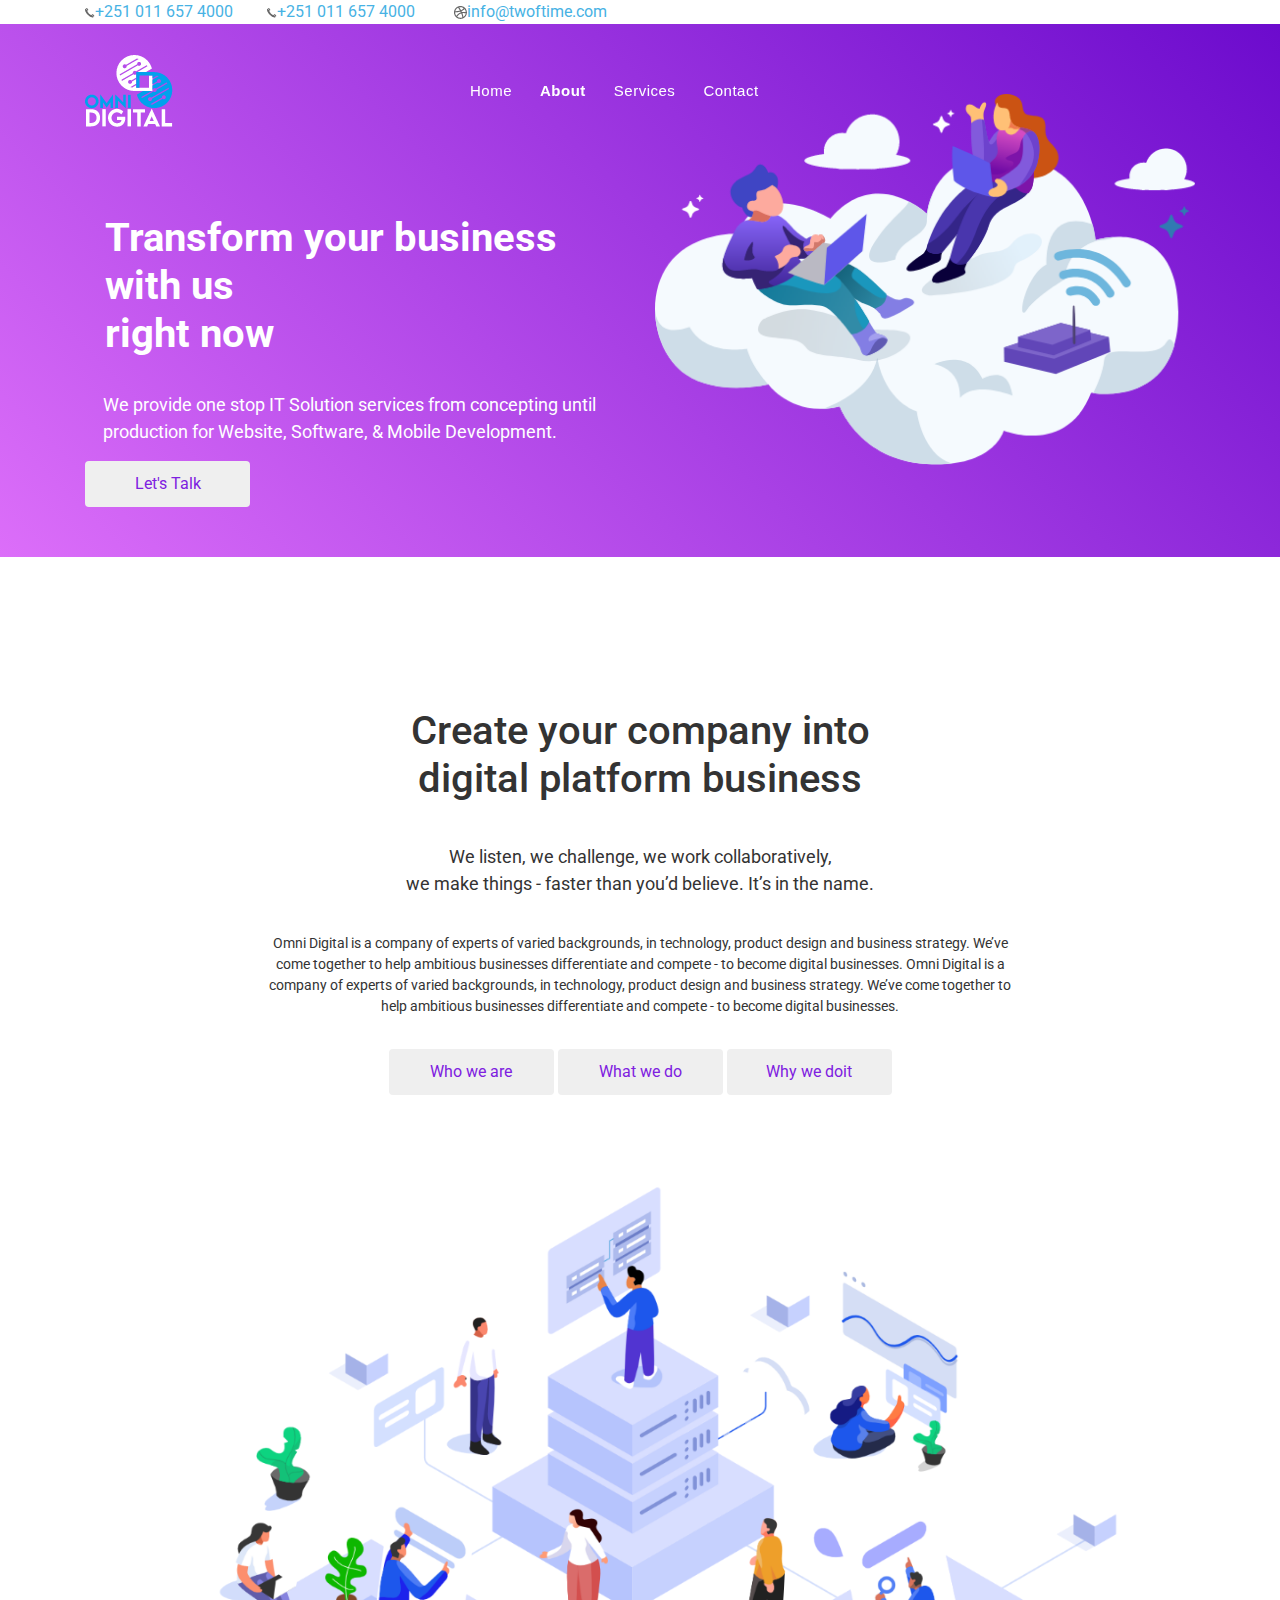
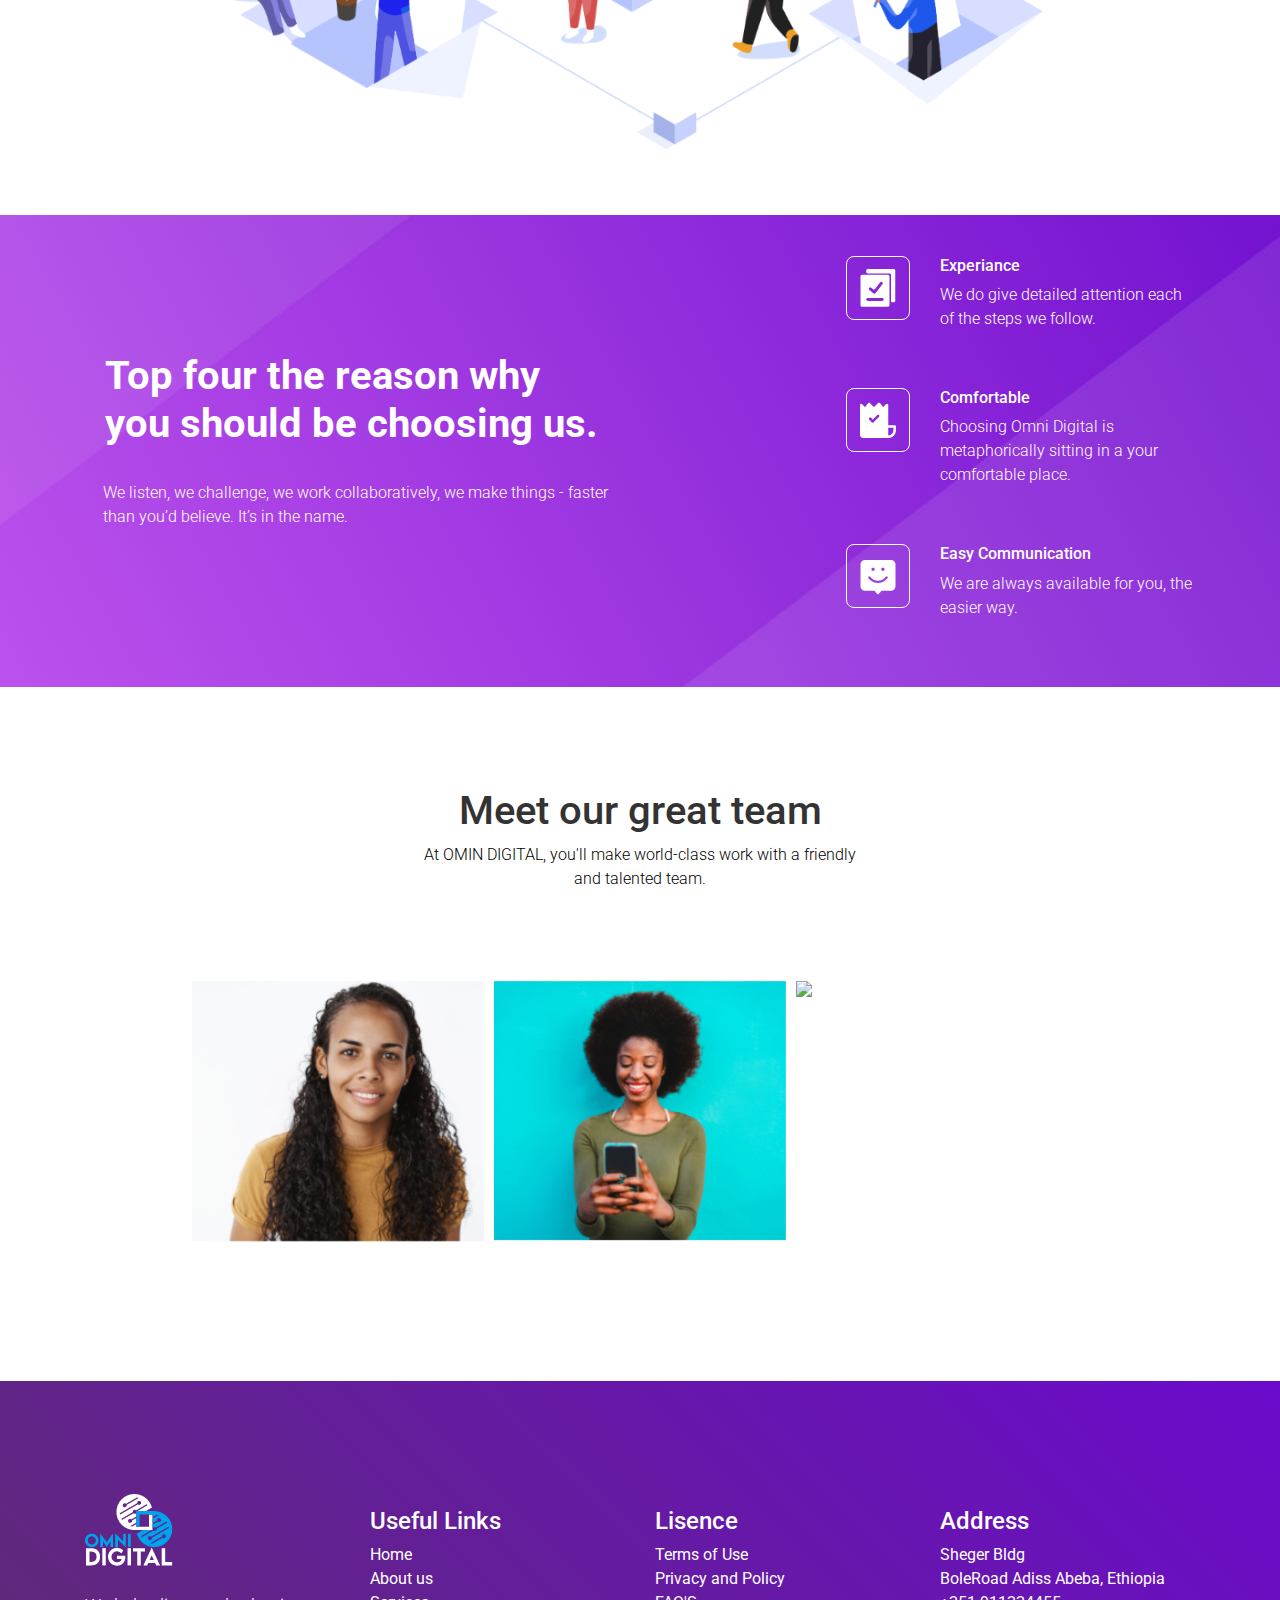
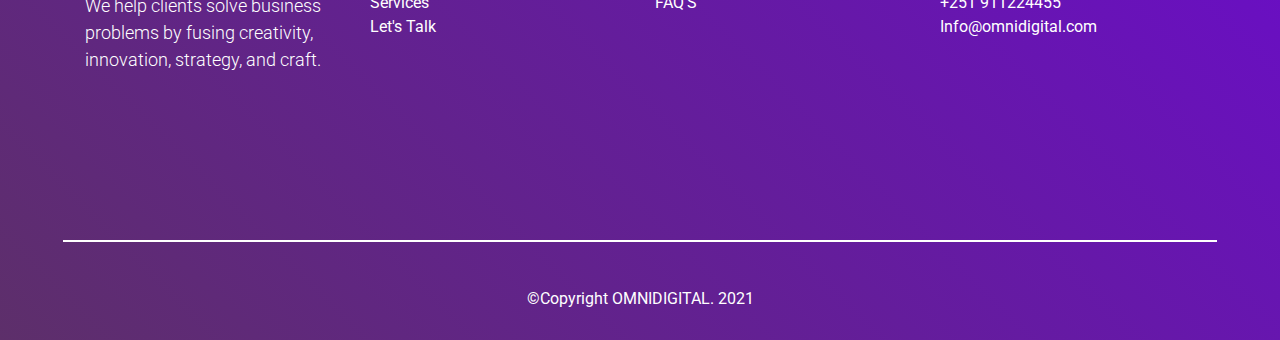
==== pages/about.html @ 0014cff8 "copyright year changed" ====
<!DOCTYPE html>
<html lang="en">

<head>
    <meta charset="UTF-8">
    <meta name="viewport" content="width=device-width, initial-scale=1.0">
    <title>Omni Digital</title>
    <link rel="stylesheet" href="https://maxcdn.bootstrapcdn.com/bootstrap/4.0.0/css/bootstrap.min.css"
        integrity="sha384-Gn5384xqQ1aoWXA+058RXPxPg6fy4IWvTNh0E263XmFcJlSAwiGgFAW/dAiS6JXm" crossorigin="anonymous">
    <link rel="preconnect" href="https://fonts.gstatic.com">
    <link
        href="https://fonts.googleapis.com/css2?family=Roboto:ital,wght@0,100;0,300;0,400;0,500;0,700;0,900;1,100;1,300;1,400;1,500;1,900&display=swap"
        rel="stylesheet">
    <link href="../Assets/vendor/icofont/icofont.min.css" rel="stylesheet">
    <link href="../Assets/vendor/boxicons/css/boxicons.min.css" rel="stylesheet">
    <link href="../Assets/vendor/remixicon/remixicon.css" rel="stylesheet">
    <link href="../Assets/vendor/venobox/venobox.css" rel="stylesheet">
    <link href="../Assets/vendor/owl.carousel/assets/owl.carousel.min.css" rel="stylesheet">
    <link href="../Assets/vendor/aos/aos.css" rel="stylesheet">
    <link rel="stylesheet" href="../Assets/css/style.css">

</head>

<body>
    <div class="container visible-xs d-xs-none d-xs-none">
        <div class="row">
            <div class="col-lg-6">
                <a href="#"> <img src="../Images/Home/Header/Icon Phone.png" alt="">+251 011 657 4000</a>
                <a href="#" class="middle"> <img src="../Images/Home/Header/Icon Phone.png" alt="">+251 011 657 4000</a>
                <a href="#" class="middle"> <img src="../Images/Home/Header/Icon Web.png" alt="">info@twoftime.com</a>
            </div>
            <!-- <div class="col-lg-6 text-right social">
                <img src="Images/Home/twitter.png" alt="">
                <img src="Images/Home/Header/facebook-app-symbol.png" alt="" width="30px">
                <img src="Images/Home/Header/facebook-app-symbol.png" alt="" width="30px">
                <img src="Images/Home/Header/facebook-app-symbol.png" alt="" width="30px">
            </div> -->
        </div>
    </div>

    <header id="header" class="fixed-top ">

        <div class="container d-flex align-items-center">
            <a href="../index.html">
                <img class="logo" src="../Images/Home/Header/Logo.png" alt="logo">
            </a>
            <nav class="nav-menu d-none d-lg-block">
                <ul>
                    <li><a href="../index.html">Home</a></li>
                    <li class="active"><a href="about.html">About</a></li>
                    <li><a href="service.html">Services</a></li>
                    <li><a href="contact.html">Contact</a></li>

                </ul>
            </nav><!-- .nav-menu -->
        </div>
    </header>
    <!--###### End Header #########-->

    <section id="about1">
        <div class="container">
            <div class="row">
                <div class="col-lg-6">
                    <h1 class="tittle">Transform your business with us
                        <br>right now
                    </h1>
                    <p class="paragraph">We provide one stop IT Solution services from concepting until production for
                        Website, Software, & Mobile Development.</p>
            <a href="../pages/contact.html"> <button class="btn">Let's Talk</button></a>
                </div>
                <div class="col-lg-6">
                    <img src="../Images/About/hero_image.png" alt="" class="mainpic" width="100%">
                </div>
            </div>
        </div>
    </section>
    <section id="about2">
        <div class="container text-center ">
            <h1 class="black">Create your company into
                <br>digital platform
                business
            </h1>
            <p>We listen, we challenge, we work collaboratively,<br> we make things - faster than you’d believe. It’s in
                the name.
            </p>
            <p class="secpara">
                Omni Digital is a company of experts of varied backgrounds, in technology, product design and business
                strategy. We’ve
                come together to help ambitious businesses differentiate and compete - to become digital businesses.
                Omni
                Digital is a
                company of experts of varied backgrounds, in technology, product design and business strategy. We’ve
                come
                together to
                help ambitious businesses differentiate and compete - to become digital businesses.
            </p>
        </div>
        <div class="container text-center pt-3">
            <div class="row">
                <div class="col">
                    <button class="btn btnA">Who we are</button>
                    <button class="btn btnA">What we do</button>
                    <button class="btn btnA">Why we doit</button>
                </div>
            </div>

        </div>
        <div>
            <img src="../Images/About/illustrasi.png" alt="" width="100%">
        </div>
    </section>

    <section id="about3">
        <div class="container">
            <div class="row">
                <div class="col-lg-6">
                    <h1 class="tittle">Top four the reason why<br> you should be choosing us.</h1>
                    <p class="paragraph">We listen, we challenge, we work collaboratively, we make things - faster
                        than you’d believe. It’s in the name.</p>
                </div>
                <div class="col-lg-6">
                    <div class="row blog">
                        <div class="col-lg-6 text-right">
                            <img src="../Images/About/Group 3.png" alt="">
                        </div>
                        <div class="col-lg-6 text-left">
                            <h6>Experiance</h6>
                            <p>We do give detailed attention each of the steps we follow.</p>
                        </div>
                    </div>
                    <div class="row blog">
                        <div class="col-lg-6 text-right">
                            <img src="../Images/About/Group 2.png" alt="">
                        </div>
                        <div class="col-lg-6 text-left">
                            <h6>Comfortable</h6>
                            <p>Choosing Omni Digital is metaphorically sitting in a your comfortable place.</p>
                        </div>
                    </div>
                    <div class="row blog">
                        <div class="col-lg-6 text-right">
                            <img src="../Images/About/Group 1.png" alt="">
                        </div>
                        <div class="col-lg-6 text-left">
                            <h6>Easy Communication</h6>
                            <p>We are always available for you, the easier way.</p>
                        </div>
                    </div>
                </div>
            </div>
        </div>
    </section>
     <section id="about4">
         <div class="container text-center">
             <h1>Meet our great team</h1>
             <p class="black">At OMIN DIGITAL, you'll make world-class work with a friendly<br> and talented team.</p>
         </div>
        <div class="carousel-wrap">
            <div class="owl-carousel">
        
                <div class="item"><img src="../Images/About/11.png"></div>
                <div class="item"><img src="../Images/About/12.png"></div>
                <div class="item"><img src="http://placehold.it/150x150"></div>
                <div class="item"><img src="http://placehold.it/150x150"></div>
                <div class="item"><img src="http://placehold.it/150x150"></div>
            </div>
        </div>

     </section>

    <!-- ######Fotter starting Line -->

    <footer id="footer">
        <div class="footer-top">
            <div class="container">
                <div class="row footer-space">
                    <div class="col-lg-3 col-md-6">

                        <img class="fotter-logo" src="../Images/Home/Header/Logo.png" alt="">
                        <p class="fotter-para">We help clients solve business
                            problems by fusing creativity,
                            innovation, strategy, and craft.</p>
                    </div>

                    <div class="col-lg-3 col-md-6 ">
                        <h4>Useful Links</h4>
                        <ul class="list-unstyled links">
                            <li><a href="../index.html">Home</a></li>
                            <li> <a href="about.html">About us</a></li>
                            <li><a href="service.html">Services</a></li>

                            <li><a href="contact.html">Let's Talk </a></li>
                        </ul>
                    </div>

                    <div class="col-lg-3 col-md-6 links">
                        <h4>Lisence</h4>
                        <ul class="list-unstyled">
                            <li> <a href="#">Terms of Use</a></li>
                            <li></i> <a href="#">Privacy and Policy</a></li>
                            <li></i> <a href="#">FAQ'S</a></li>
                        </ul>
                    </div>

                    <div class="col-lg-3 col-md-6 ">
                        <h4>Address</h4>
                        <span>Sheger Bldg<br>
                            BoleRoad</span>
                        <span>Adiss Abeba, Ethiopia</span>
                        <span>+251 911224455</span>
                        <span>Info@omnidigital.com</span>
                    </div>

                </div>
            </div>
        </div>
        <hr class="hr">
        <div class="container footer-bottom clearfix">
            <div class="copyright text-center copy">
                &copy;Copyright OMNIDIGITAL. 2021
            </div>
        </div>
    </footer><!-- End Footer -->



    <script src="../Assets/vendor/jquery/jquery.min.js"></script>
    <script src="../Assets/vendor/bootstrap/js/bootstrap.bundle.min.js"></script>
    <script src="../Assets/vendor/jquery.easing/jquery.easing.min.js"></script>
    <script src="../Assets/vendor/waypoints/jquery.waypoints.min.js"></script>
    <script src="../Assets/vendor/isotope-layout/isotope.pkgd.min.js"></script>
    <script src="../Assets/vendor/venobox/venobox.min.js"></script>
    <script src="../Assets/vendor/owl.carousel/owl.carousel.min.js"></script>
    <script src="../Assets/vendor/aos/aos.js"></script>
    <script src="../Assets/js/main.js"></script>

</body>

</html>
---- Assets/vendor/venobox/venobox.css ----
/* ------ venobox.css --------*/
.vbox-overlay *, .vbox-overlay *:before, .vbox-overlay *:after{
    -webkit-backface-visibility: hidden;
    -webkit-box-sizing:border-box;
    -moz-box-sizing:border-box;
    box-sizing:border-box;
}
.vbox-overlay * { 
    -webkit-backface-visibility: visible;
    backface-visibility: visible;
}
.vbox-overlay{
    display: -webkit-flex;
    display: flex;
    -webkit-flex-direction: column;
    flex-direction: column;
    -webkit-justify-content: center;
    justify-content: center;
    -webkit-align-items: center;
    align-items: center;
    position: fixed;
    left: 0;
    top: 0;
    bottom: 0;
    right: 0;
    z-index: 999999;
}

/* ----- navigation ----- */
.vbox-title{
    width: 100%;
    height: 40px;
    float: left;
    text-align: center;
    line-height: 28px;
    font-size: 12px;
    padding: 6px 50px;
    overflow: hidden;
    position: fixed;
    display: none;
    left: 0;
    z-index: 89;
}
.vbox-close{
    cursor: pointer;
    position: fixed;
    top: -1px;
    right: 0;
    width: 50px;
    height: 40px;
    padding: 6px;
    display: block;
    background-position:10px center;
    overflow: hidden;
    font-size: 24px;
    line-height: 1;
    text-align: center;
    z-index: 99;
}
.vbox-left{
    cursor: pointer;
    position: fixed;
    left: 0;
    height: 40px;
    overflow: hidden;
    line-height: 28px;
    font-size: 12px;
    z-index: 99;
    display: flex;
    align-items:center;
}
.vbox-num{
    display: inline-block;
    margin: 6px 0 6px 15px;
}
/* ----- Social share ----- */
.vbox-share{
    line-height: 28px;
    font-size: 12px;
    overflow: hidden;
    position: fixed;
    left: 0;
    z-index: 98;
    display: flex;
    align-items:center;
    justify-content: center;
    width: 100%;
    text-align: center;
}
.vbox-share svg{
    max-height: 28px;
    width: 28px;
    z-index: 10;
    margin-left: 12px;
    margin-top: 6px;
    margin-bottom: 6px;
    vertical-align: middle;
}


/* ----- navigation ARROWS ----- */
.vbox-next, .vbox-prev{
    position: fixed;
    top: 50%;
    margin-top: -15px;
    overflow: hidden;
    cursor: pointer;
    display: block;
    width: 45px;
    height: 45px;
    z-index: 99;
}
.vbox-next span, .vbox-prev span{
    position: relative;
    width: 20px;
    height: 20px;
    border: 2px solid transparent;
    border-top-color: #B6B6B6;
    border-right-color: #B6B6B6;
    text-indent: -100px;
    position: absolute;
    top: 8px;
    display: block;
}
.vbox-prev{
    left: 15px;
}
.vbox-next{
    right: 15px;
}
.vbox-prev span{
    left: 10px;
    -ms-transform: rotate(-135deg);
    -webkit-transform: rotate(-135deg);
    transform: rotate(-135deg);
}
.vbox-next span{
    -ms-transform: rotate(45deg);
    -webkit-transform: rotate(45deg);
    transform: rotate(45deg);
    right: 10px;
}
/* ------- inline window ------ */
.vbox-inline{
    width: 420px;
    height: 315px;
    height: 70vh;
    padding: 10px;
    background: #fff;
    margin: 0 auto;
    overflow: auto;
    text-align: left;
}
/* ------- Video & iFrames window ------ */
.venoframe{
    max-width: 100%;
    width: 100%;
    border: none;
    width: 100%;
    height: 260px;
    height: 70vh;
}
.venoframe.vbvid{
    height: 260px;
}
@media (min-width: 768px) {
    .venoframe, .vbox-inline{
        width: 90%;
        height: 360px;
        height: 70vh;
    }
    .venoframe.vbvid{
        width: 640px;
        height: 360px;
    }
}
@media (min-width: 992px) {
    .venoframe, .vbox-inline{
        max-width: 1200px;
        width: 80%;
        height: 540px;
        height: 70vh;
    }
    .venoframe.vbvid{
        width: 960px;
        height: 540px;
    }
}
/* 
Please do NOT edit this part! 
or at least read this note: http://i.imgur.com/7C0ws9e.gif
*/
.vbox-open{
    overflow: hidden;
}
.vbox-container{
    position: absolute;
    left: 0;
    right: 0;
    top: 0;
    bottom: 0;
    overflow-x: hidden;
    overflow-y: scroll;
    overflow-scrolling: touch;
    -webkit-overflow-scrolling: touch;
    z-index: 20;
    max-height: 100%;

}

.vbox-content{
    text-align: center;
    float: left;
    width: 100%;
    position: relative;
    overflow: hidden;
    padding: 20px 4%;
}
.vbox-container img{
    max-width: 100%;
    height: auto;
}
.vbox-figlio{
    box-shadow: 0 0 12px rgba(0,0,0,0.19), 0 6px 6px rgba(0,0,0,0.23);
    max-width: 100%;
    text-align: initial;
}
img.vbox-figlio{
    -webkit-user-select: none;
-khtml-user-select: none;
-moz-user-select: none;
-o-user-select: none;
user-select: none;
}
.vbox-content.swipe-left{
    margin-left: -200px !important;
}
.vbox-content.swipe-right{
    margin-left: 200px !important;
}
.vbox-animated{
    webkit-transition: margin 300ms ease-out;
    transition: margin 300ms ease-out;
}

/* ---------- preloader ----------
 * SPINKIT 
 * http://tobiasahlin.com/spinkit/
-------------------------------- */
.sk-double-bounce,.sk-rotating-plane{width:40px;height:40px;margin:40px auto}.sk-rotating-plane{background-color:#333;-webkit-animation:sk-rotatePlane 1.2s infinite ease-in-out;animation:sk-rotatePlane 1.2s infinite ease-in-out}@-webkit-keyframes sk-rotatePlane{0%{-webkit-transform:perspective(120px) rotateX(0) rotateY(0);transform:perspective(120px) rotateX(0) rotateY(0)}50%{-webkit-transform:perspective(120px) rotateX(-180.1deg) rotateY(0);transform:perspective(120px) rotateX(-180.1deg) rotateY(0)}100%{-webkit-transform:perspective(120px) rotateX(-180deg) rotateY(-179.9deg);transform:perspective(120px) rotateX(-180deg) rotateY(-179.9deg)}}@keyframes sk-rotatePlane{0%{-webkit-transform:perspective(120px) rotateX(0) rotateY(0);transform:perspective(120px) rotateX(0) rotateY(0)}50%{-webkit-transform:perspective(120px) rotateX(-180.1deg) rotateY(0);transform:perspective(120px) rotateX(-180.1deg) rotateY(0)}100%{-webkit-transform:perspective(120px) rotateX(-180deg) rotateY(-179.9deg);transform:perspective(120px) rotateX(-180deg) rotateY(-179.9deg)}}.sk-double-bounce{position:relative}.sk-double-bounce .sk-child{width:100%;height:100%;border-radius:50%;background-color:#333;opacity:.6;position:absolute;top:0;left:0;-webkit-animation:sk-doubleBounce 2s infinite ease-in-out;animation:sk-doubleBounce 2s infinite ease-in-out}.sk-chasing-dots .sk-child,.sk-spinner-pulse,.sk-three-bounce .sk-child{background-color:#333;border-radius:100%}.sk-double-bounce .sk-double-bounce2{-webkit-animation-delay:-1s;animation-delay:-1s}@-webkit-keyframes sk-doubleBounce{0%,100%{-webkit-transform:scale(0);transform:scale(0)}50%{-webkit-transform:scale(1);transform:scale(1)}}@keyframes sk-doubleBounce{0%,100%{-webkit-transform:scale(0);transform:scale(0)}50%{-webkit-transform:scale(1);transform:scale(1)}}.sk-wave{margin:40px auto;width:50px;height:40px;text-align:center;font-size:10px}.sk-wave .sk-rect{background-color:#333;height:100%;width:6px;display:inline-block;-webkit-animation:sk-waveStretchDelay 1.2s infinite ease-in-out;animation:sk-waveStretchDelay 1.2s infinite ease-in-out}.sk-wave .sk-rect1{-webkit-animation-delay:-1.2s;animation-delay:-1.2s}.sk-wave .sk-rect2{-webkit-animation-delay:-1.1s;animation-delay:-1.1s}.sk-wave .sk-rect3{-webkit-animation-delay:-1s;animation-delay:-1s}.sk-wave .sk-rect4{-webkit-animation-delay:-.9s;animation-delay:-.9s}.sk-wave .sk-rect5{-webkit-animation-delay:-.8s;animation-delay:-.8s}@-webkit-keyframes sk-waveStretchDelay{0%,100%,40%{-webkit-transform:scaleY(.4);transform:scaleY(.4)}20%{-webkit-transform:scaleY(1);transform:scaleY(1)}}@keyframes sk-waveStretchDelay{0%,100%,40%{-webkit-transform:scaleY(.4);transform:scaleY(.4)}20%{-webkit-transform:scaleY(1);transform:scaleY(1)}}.sk-wandering-cubes{margin:40px auto;width:40px;height:40px;position:relative}.sk-wandering-cubes .sk-cube{background-color:#333;width:10px;height:10px;position:absolute;top:0;left:0;-webkit-animation:sk-wanderingCube 1.8s ease-in-out -1.8s infinite both;animation:sk-wanderingCube 1.8s ease-in-out -1.8s infinite both}.sk-chasing-dots,.sk-spinner-pulse{width:40px;height:40px;margin:40px auto}.sk-wandering-cubes .sk-cube2{-webkit-animation-delay:-.9s;animation-delay:-.9s}@-webkit-keyframes sk-wanderingCube{0%{-webkit-transform:rotate(0);transform:rotate(0)}25%{-webkit-transform:translateX(30px) rotate(-90deg) scale(.5);transform:translateX(30px) rotate(-90deg) scale(.5)}50%{-webkit-transform:translateX(30px) translateY(30px) rotate(-179deg);transform:translateX(30px) translateY(30px) rotate(-179deg)}50.1%{-webkit-transform:translateX(30px) translateY(30px) rotate(-180deg);transform:translateX(30px) translateY(30px) rotate(-180deg)}75%{-webkit-transform:translateX(0) translateY(30px) rotate(-270deg) scale(.5);transform:translateX(0) translateY(30px) rotate(-270deg) scale(.5)}100%{-webkit-transform:rotate(-360deg);transform:rotate(-360deg)}}@keyframes sk-wanderingCube{0%{-webkit-transform:rotate(0);transform:rotate(0)}25%{-webkit-transform:translateX(30px) rotate(-90deg) scale(.5);transform:translateX(30px) rotate(-90deg) scale(.5)}50%{-webkit-transform:translateX(30px) translateY(30px) rotate(-179deg);transform:translateX(30px) translateY(30px) rotate(-179deg)}50.1%{-webkit-transform:translateX(30px) translateY(30px) rotate(-180deg);transform:translateX(30px) translateY(30px) rotate(-180deg)}75%{-webkit-transform:translateX(0) translateY(30px) rotate(-270deg) scale(.5);transform:translateX(0) translateY(30px) rotate(-270deg) scale(.5)}100%{-webkit-transform:rotate(-360deg);transform:rotate(-360deg)}}.sk-spinner-pulse{-webkit-animation:sk-pulseScaleOut 1s infinite ease-in-out;animation:sk-pulseScaleOut 1s infinite ease-in-out}@-webkit-keyframes sk-pulseScaleOut{0%{-webkit-transform:scale(0);transform:scale(0)}100%{-webkit-transform:scale(1);transform:scale(1);opacity:0}}@keyframes sk-pulseScaleOut{0%{-webkit-transform:scale(0);transform:scale(0)}100%{-webkit-transform:scale(1);transform:scale(1);opacity:0}}.sk-chasing-dots{position:relative;text-align:center;-webkit-animation:sk-chasingDotsRotate 2s infinite linear;animation:sk-chasingDotsRotate 2s infinite linear}.sk-chasing-dots .sk-child{width:60%;height:60%;display:inline-block;position:absolute;top:0;-webkit-animation:sk-chasingDotsBounce 2s infinite ease-in-out;animation:sk-chasingDotsBounce 2s infinite ease-in-out}.sk-chasing-dots .sk-dot2{top:auto;bottom:0;-webkit-animation-delay:-1s;animation-delay:-1s}@-webkit-keyframes sk-chasingDotsRotate{100%{-webkit-transform:rotate(360deg);transform:rotate(360deg)}}@keyframes sk-chasingDotsRotate{100%{-webkit-transform:rotate(360deg);transform:rotate(360deg)}}@-webkit-keyframes sk-chasingDotsBounce{0%,100%{-webkit-transform:scale(0);transform:scale(0)}50%{-webkit-transform:scale(1);transform:scale(1)}}@keyframes sk-chasingDotsBounce{0%,100%{-webkit-transform:scale(0);transform:scale(0)}50%{-webkit-transform:scale(1);transform:scale(1)}}.sk-three-bounce{margin:40px auto;width:80px;text-align:center}.sk-three-bounce .sk-child{width:20px;height:20px;display:inline-block;-webkit-animation:sk-three-bounce 1.4s ease-in-out 0s infinite both;animation:sk-three-bounce 1.4s ease-in-out 0s infinite both}.sk-circle .sk-child:before,.sk-fading-circle .sk-circle:before{display:block;border-radius:100%;content:'';background-color:#333}.sk-three-bounce .sk-bounce1{-webkit-animation-delay:-.32s;animation-delay:-.32s}.sk-three-bounce .sk-bounce2{-webkit-animation-delay:-.16s;animation-delay:-.16s}@-webkit-keyframes sk-three-bounce{0%,100%,80%{-webkit-transform:scale(0);transform:scale(0)}40%{-webkit-transform:scale(1);transform:scale(1)}}@keyframes sk-three-bounce{0%,100%,80%{-webkit-transform:scale(0);transform:scale(0)}40%{-webkit-transform:scale(1);transform:scale(1)}}.sk-circle{margin:40px auto;width:40px;height:40px;position:relative}.sk-circle .sk-child{width:100%;height:100%;position:absolute;left:0;top:0}.sk-circle .sk-child:before{margin:0 auto;width:15%;height:15%;-webkit-animation:sk-circleBounceDelay 1.2s infinite ease-in-out both;animation:sk-circleBounceDelay 1.2s infinite ease-in-out both}.sk-circle .sk-circle2{-webkit-transform:rotate(30deg);-ms-transform:rotate(30deg);transform:rotate(30deg)}.sk-circle .sk-circle3{-webkit-transform:rotate(60deg);-ms-transform:rotate(60deg);transform:rotate(60deg)}.sk-circle .sk-circle4{-webkit-transform:rotate(90deg);-ms-transform:rotate(90deg);transform:rotate(90deg)}.sk-circle .sk-circle5{-webkit-transform:rotate(120deg);-ms-transform:rotate(120deg);transform:rotate(120deg)}.sk-circle .sk-circle6{-webkit-transform:rotate(150deg);-ms-transform:rotate(150deg);transform:rotate(150deg)}.sk-circle .sk-circle7{-webkit-transform:rotate(180deg);-ms-transform:rotate(180deg);transform:rotate(180deg)}.sk-circle .sk-circle8{-webkit-transform:rotate(210deg);-ms-transform:rotate(210deg);transform:rotate(210deg)}.sk-circle .sk-circle9{-webkit-transform:rotate(240deg);-ms-transform:rotate(240deg);transform:rotate(240deg)}.sk-circle .sk-circle10{-webkit-transform:rotate(270deg);-ms-transform:rotate(270deg);transform:rotate(270deg)}.sk-circle .sk-circle11{-webkit-transform:rotate(300deg);-ms-transform:rotate(300deg);transform:rotate(300deg)}.sk-circle .sk-circle12{-webkit-transform:rotate(330deg);-ms-transform:rotate(330deg);transform:rotate(330deg)}.sk-circle .sk-circle2:before{-webkit-animation-delay:-1.1s;animation-delay:-1.1s}.sk-circle .sk-circle3:before{-webkit-animation-delay:-1s;animation-delay:-1s}.sk-circle .sk-circle4:before{-webkit-animation-delay:-.9s;animation-delay:-.9s}.sk-circle .sk-circle5:before{-webkit-animation-delay:-.8s;animation-delay:-.8s}.sk-circle .sk-circle6:before{-webkit-animation-delay:-.7s;animation-delay:-.7s}.sk-circle .sk-circle7:before{-webkit-animation-delay:-.6s;animation-delay:-.6s}.sk-circle .sk-circle8:before{-webkit-animation-delay:-.5s;animation-delay:-.5s}.sk-circle .sk-circle9:before{-webkit-animation-delay:-.4s;animation-delay:-.4s}.sk-circle .sk-circle10:before{-webkit-animation-delay:-.3s;animation-delay:-.3s}.sk-circle .sk-circle11:before{-webkit-animation-delay:-.2s;animation-delay:-.2s}.sk-circle .sk-circle12:before{-webkit-animation-delay:-.1s;animation-delay:-.1s}@-webkit-keyframes sk-circleBounceDelay{0%,100%,80%{-webkit-transform:scale(0);transform:scale(0)}40%{-webkit-transform:scale(1);transform:scale(1)}}@keyframes sk-circleBounceDelay{0%,100%,80%{-webkit-transform:scale(0);transform:scale(0)}40%{-webkit-transform:scale(1);transform:scale(1)}}.sk-cube-grid{width:40px;height:40px;margin:40px auto}.sk-cube-grid .sk-cube{width:33.33%;height:33.33%;background-color:#333;float:left;-webkit-animation:sk-cubeGridScaleDelay 1.3s infinite ease-in-out;animation:sk-cubeGridScaleDelay 1.3s infinite ease-in-out}.sk-cube-grid .sk-cube1{-webkit-animation-delay:.2s;animation-delay:.2s}.sk-cube-grid .sk-cube2{-webkit-animation-delay:.3s;animation-delay:.3s}.sk-cube-grid .sk-cube3{-webkit-animation-delay:.4s;animation-delay:.4s}.sk-cube-grid .sk-cube4{-webkit-animation-delay:.1s;animation-delay:.1s}.sk-cube-grid .sk-cube5{-webkit-animation-delay:.2s;animation-delay:.2s}.sk-cube-grid .sk-cube6{-webkit-animation-delay:.3s;animation-delay:.3s}.sk-cube-grid .sk-cube7{-webkit-animation-delay:0ms;animation-delay:0ms}.sk-cube-grid .sk-cube8{-webkit-animation-delay:.1s;animation-delay:.1s}.sk-cube-grid .sk-cube9{-webkit-animation-delay:.2s;animation-delay:.2s}@-webkit-keyframes sk-cubeGridScaleDelay{0%,100%,70%{-webkit-transform:scale3D(1,1,1);transform:scale3D(1,1,1)}35%{-webkit-transform:scale3D(0,0,1);transform:scale3D(0,0,1)}}@keyframes sk-cubeGridScaleDelay{0%,100%,70%{-webkit-transform:scale3D(1,1,1);transform:scale3D(1,1,1)}35%{-webkit-transform:scale3D(0,0,1);transform:scale3D(0,0,1)}}.sk-fading-circle{margin:40px auto;width:40px;height:40px;position:relative}.sk-fading-circle .sk-circle{width:100%;height:100%;position:absolute;left:0;top:0}.sk-fading-circle .sk-circle:before{margin:0 auto;width:15%;height:15%;-webkit-animation:sk-circleFadeDelay 1.2s infinite ease-in-out both;animation:sk-circleFadeDelay 1.2s infinite ease-in-out both}.sk-fading-circle .sk-circle2{-webkit-transform:rotate(30deg);-ms-transform:rotate(30deg);transform:rotate(30deg)}.sk-fading-circle .sk-circle3{-webkit-transform:rotate(60deg);-ms-transform:rotate(60deg);transform:rotate(60deg)}.sk-fading-circle .sk-circle4{-webkit-transform:rotate(90deg);-ms-transform:rotate(90deg);transform:rotate(90deg)}.sk-fading-circle .sk-circle5{-webkit-transform:rotate(120deg);-ms-transform:rotate(120deg);transform:rotate(120deg)}.sk-fading-circle .sk-circle6{-webkit-transform:rotate(150deg);-ms-transform:rotate(150deg);transform:rotate(150deg)}.sk-fading-circle .sk-circle7{-webkit-transform:rotate(180deg);-ms-transform:rotate(180deg);transform:rotate(180deg)}.sk-fading-circle .sk-circle8{-webkit-transform:rotate(210deg);-ms-transform:rotate(210deg);transform:rotate(210deg)}.sk-fading-circle .sk-circle9{-webkit-transform:rotate(240deg);-ms-transform:rotate(240deg);transform:rotate(240deg)}.sk-fading-circle .sk-circle10{-webkit-transform:rotate(270deg);-ms-transform:rotate(270deg);transform:rotate(270deg)}.sk-fading-circle .sk-circle11{-webkit-transform:rotate(300deg);-ms-transform:rotate(300deg);transform:rotate(300deg)}.sk-fading-circle .sk-circle12{-webkit-transform:rotate(330deg);-ms-transform:rotate(330deg);transform:rotate(330deg)}.sk-fading-circle .sk-circle2:before{-webkit-animation-delay:-1.1s;animation-delay:-1.1s}.sk-fading-circle .sk-circle3:before{-webkit-animation-delay:-1s;animation-delay:-1s}.sk-fading-circle .sk-circle4:before{-webkit-animation-delay:-.9s;animation-delay:-.9s}.sk-fading-circle .sk-circle5:before{-webkit-animation-delay:-.8s;animation-delay:-.8s}.sk-fading-circle .sk-circle6:before{-webkit-animation-delay:-.7s;animation-delay:-.7s}.sk-fading-circle .sk-circle7:before{-webkit-animation-delay:-.6s;animation-delay:-.6s}.sk-fading-circle .sk-circle8:before{-webkit-animation-delay:-.5s;animation-delay:-.5s}.sk-fading-circle .sk-circle9:before{-webkit-animation-delay:-.4s;animation-delay:-.4s}.sk-fading-circle .sk-circle10:before{-webkit-animation-delay:-.3s;animation-delay:-.3s}.sk-fading-circle .sk-circle11:before{-webkit-animation-delay:-.2s;animation-delay:-.2s}.sk-fading-circle .sk-circle12:before{-webkit-animation-delay:-.1s;animation-delay:-.1s}@-webkit-keyframes sk-circleFadeDelay{0%,100%,39%{opacity:0}40%{opacity:1}}@keyframes sk-circleFadeDelay{0%,100%,39%{opacity:0}40%{opacity:1}}.sk-folding-cube{margin:40px auto;width:40px;height:40px;position:relative;-webkit-transform:rotateZ(45deg);transform:rotateZ(45deg)}.sk-folding-cube .sk-cube{float:left;width:50%;height:50%;position:relative;-webkit-transform:scale(1.1);-ms-transform:scale(1.1);transform:scale(1.1)}.sk-folding-cube .sk-cube:before{content:'';position:absolute;top:0;left:0;width:100%;height:100%;background-color:#333;-webkit-animation:sk-foldCubeAngle 2.4s infinite linear both;animation:sk-foldCubeAngle 2.4s infinite linear both;-webkit-transform-origin:100% 100%;-ms-transform-origin:100% 100%;transform-origin:100% 100%}.sk-folding-cube .sk-cube2{-webkit-transform:scale(1.1) rotateZ(90deg);transform:scale(1.1) rotateZ(90deg)}.sk-folding-cube .sk-cube3{-webkit-transform:scale(1.1) rotateZ(180deg);transform:scale(1.1) rotateZ(180deg)}.sk-folding-cube .sk-cube4{-webkit-transform:scale(1.1) rotateZ(270deg);transform:scale(1.1) rotateZ(270deg)}.sk-folding-cube .sk-cube2:before{-webkit-animation-delay:.3s;animation-delay:.3s}.sk-folding-cube .sk-cube3:before{-webkit-animation-delay:.6s;animation-delay:.6s}.sk-folding-cube .sk-cube4:before{-webkit-animation-delay:.9s;animation-delay:.9s}@-webkit-keyframes sk-foldCubeAngle{0%,10%{-webkit-transform:perspective(140px) rotateX(-180deg);transform:perspective(140px) rotateX(-180deg);opacity:0}25%,75%{-webkit-transform:perspective(140px) rotateX(0);transform:perspective(140px) rotateX(0);opacity:1}100%,90%{-webkit-transform:perspective(140px) rotateY(180deg);transform:perspective(140px) rotateY(180deg);opacity:0}}@keyframes sk-foldCubeAngle{0%,10%{-webkit-transform:perspective(140px) rotateX(-180deg);transform:perspective(140px) rotateX(-180deg);opacity:0}25%,75%{-webkit-transform:perspective(140px) rotateX(0);transform:perspective(140px) rotateX(0);opacity:1}100%,90%{-webkit-transform:perspective(140px) rotateY(180deg);transform:perspective(140px) rotateY(180deg);opacity:0}}
---- Assets/css/style.css ----
/* @import url('https://fonts.googleapis.com/css2?family=Roboto:ital,wght@0,100;0,300;0,400;0,500;0,700;0,900;1,100;1,300;1,400;1,500;1,900&display=swap');*/
body {
  font-family: "Roboto", sans-serif;
  overflow-x: hidden;
}

a {
  color: #47b2e4;
}

a:hover {
  color: #73c5eb;
  text-decoration: none;
}

h1,
h2,
h3,
h4,
h5,
h6 {
  font-family: "Roboto";
  color: white;
}
p {
  color: white;
  font-size: 18px;
}
.black {
  color: black;
}
.mainpic {
  padding-top: 70px;
}
.tittle {
  margin-top: 190px;
  padding-left: 20px;
  font-weight: bold;
}
.header-link {
  padding: 10px;
}
.middle {
  padding: 0 5px 0 30px;
}
#header {
  transition: all 0.5s;
  z-index: 997;
  padding: 15px 0;
  margin-top: 40px;
}
.social img {
  border: 2px solid;
  border-radius: 50px;
  margin: 0 10px 0 10px;
}

#header.header-scrolled,
#header.header-inner-pages {
  background: linear-gradient(45deg, #dc6ef9, rgb(108, 11, 205));
  opacity: 1;
  margin-top: 0px;
}

#header .logo {
  font-size: 30px;
  margin: 0 269px 0 0;
  padding: 0;
  line-height: 1;
  font-weight: 500;
  letter-spacing: 2px;
  text-transform: uppercase;
}
#header .logo img {
  max-height: 40px;
}

/*--------------------------------------------------------------
# Navigation Menu
--------------------------------------------------------------*/
/* Desktop Navigation */
.nav-menu ul {
  margin: 0;
  padding: 0;
  list-style: none;
}

.nav-menu > ul {
  display: flex;
}

.nav-menu > ul > li {
  position: relative;
  white-space: nowrap;
  padding: 10px 0 10px 28px;
}

.nav-menu a {
  display: block;
  position: relative;
  color: #fff;
  transition: 0.3s;
  font-size: 15px;
  letter-spacing: 0.5px;
  font-weight: 500;
  font-family: "Open Sans", sans-serif;
}

.nav-menu a:hover,
.nav-menu .active > a,
.nav-menu li:hover > a {
  color: white;
  font-weight: bold;
}

.nav-menu .drop-down ul {
  border-radius: 8px;
  display: block;
  position: absolute;
  left: 14px;
  top: calc(100% + 30px);
  z-index: 99;
  opacity: 0;
  visibility: hidden;
  padding: 10px 0;
  background: #fff;
  box-shadow: 0px 0px 30px rgba(127, 137, 161, 0.25);
  transition: 0.3s;
}

.nav-menu .drop-down:hover > ul {
  opacity: 1;
  top: 100%;
  visibility: visible;
}

.nav-menu .drop-down li {
  min-width: 180px;
  position: relative;
}

.nav-menu .drop-down ul a {
  padding: 10px 20px;
  font-size: 14px;
  font-weight: 500;
  text-transform: none;
  color: #0c3c53;
}

.nav-menu .drop-down ul a:hover,
.nav-menu .drop-down ul .active > a,
.nav-menu .drop-down ul li:hover > a {
  color: #47b2e4;
}

.nav-menu .drop-down > a:after {
  content: "\ea99";
  font-family: IcoFont;
  padding-left: 5px;
}

.nav-menu .drop-down .drop-down ul {
  top: 0;
  left: calc(100% - 30px);
}

.nav-menu .drop-down .drop-down:hover > ul {
  opacity: 1;
  top: 0;
  left: 100%;
}

.nav-menu .drop-down .drop-down > a {
  padding-right: 35px;
}

.nav-menu .drop-down .drop-down > a:after {
  content: "\eaa0";
  font-family: IcoFont;
  position: absolute;
  right: 15px;
}

@media (max-width: 1366px) {
  .nav-menu .drop-down .drop-down ul {
    left: -90%;
  }
  .nav-menu .drop-down .drop-down:hover > ul {
    left: -100%;
  }
  .nav-menu .drop-down .drop-down > a:after {
    content: "\ea9d";
  }
}

/* Get Startet Button */
.get-started-btn {
  margin-left: 25px;
  color: #fff;
  border-radius: 50px;
  padding: 6px 25px 7px 25px;
  white-space: nowrap;
  transition: 0.3s;
  font-size: 14px;
  display: inline-block;
  border: 2px solid #47b2e4;
  font-weight: 600;
}

@media (max-width: 768px) {
  .get-started-btn {
    margin: 0 48px 0 0;
    padding: 6px 20px 7px 20px;
  }
}

/* Mobile Navigation */
.mobile-nav-toggle {
  position: fixed;
  top: 20px;
  right: 15px;
  z-index: 9998;
  border: 0;
  background: none;
  font-size: 24px;
  transition: all 0.4s;
  outline: none !important;
  line-height: 1;
  cursor: pointer;
  text-align: right;
}

.mobile-nav-toggle i {
  color: #333333;
}

.mobile-nav {
  position: fixed;
  top: 55px;
  right: 15px;
  bottom: 15px;
  left: 15px;
  z-index: 9999;
  overflow-y: auto;
  background: #fff;
  transition: ease-in-out 0.2s;
  opacity: 0;
  visibility: hidden;
  border-radius: 10px;
  padding: 10px 0;
}

.mobile-nav * {
  margin: 0;
  padding: 0;
  list-style: none;
}

.mobile-nav a {
  display: block;
  position: relative;
  color: #37517e;
  padding: 10px 20px;
  font-weight: 500;
  outline: none;
}

.mobile-nav a:hover,
.mobile-nav .active > a,
.mobile-nav li:hover > a {
  color: #47b2e4;
  text-decoration: none;
}

.mobile-nav .drop-down > a:after {
  content: "\ea99";
  font-family: IcoFont;
  padding-left: 10px;
  position: absolute;
  right: 15px;
}

.mobile-nav .active.drop-down > a:after {
  content: "\eaa1";
}

.mobile-nav .drop-down > a {
  padding-right: 35px;
}

.mobile-nav .drop-down ul {
  display: none;
  overflow: hidden;
}

.mobile-nav .drop-down li {
  padding-left: 20px;
}

.mobile-nav-overly {
  width: 100%;
  height: 100%;
  z-index: 9997;
  top: 0;
  left: 0;
  position: fixed;
  background: rgba(40, 58, 90, 0.6);
  overflow: hidden;
  display: none;
  transition: ease-in-out 0.2s;
}

.mobile-nav-active {
  overflow: hidden;
}

.mobile-nav-active .mobile-nav {
  opacity: 1;
  visibility: visible;
}

.mobile-nav-active .mobile-nav-toggle i {
  color: #fff;
}

#section1 {
  background-image: url(../../Images/Home/Rec\ 1.jpg);
}

p.paragraph {
  padding-left: 18px;
  padding-top: 25px;
}
.btn {
  width: 165px;
  color: #7e20e0;
  padding: 10px;
}
.btn.btn2 {
  margin-left: 10px;
  background: none;
  color: white;
  border: 1px solid white;
}

#section2 {
  margin-top: 100px;
}
#section2 span {
  color: blue;
}
#section2 h1 {
  padding-top: 25px;
  color: #333333;
  font-weight: bold;
  font-family: "Roboto-Bold" sans;
}
.btn3 {
  border: 2px solid #6236ff !important;
  margin-top: 90px;
  background-color: white;
}
#section2 div.colomn {
  margin-top: 100px;
}
#section2 h3 {
  color: black;
  padding: 50px 0 50px 0;
  font-size: 20px;
}
#section2 p {
  color: #666666;
  font-size: 16px;
  text-align: center;
}
#section2 div.dev {
  box-shadow: 0px 0px 1px;
}
#section2 div.dev img {
  margin-top: 20px;
}

#section3 {
  margin-top: 100px;
  background-image: url(../../Images/Home/Rec\ 2.jpg);
}
#section3 h1 {
  padding-top: 128px;
}
#section3 p {
  padding: 20px 0 20px 0;
}
#section3 button {
  margin-top: 20px;
}
#section3 img {
  padding: 15px 0 15px 0;
}
#section4 {
  margin-top: 100px;
}
#section4 h1 {
  color: #333333;
  line-height: 1.6;
}
#section4 span {
  color: #5b7cfd;
}

#section4 h2 {
  color: black;
}
#section4 p {
  padding: 20px 0 20px 0;
  text-align: left;
  font-size: 16px;
  font-weight: 300;
}
#section4 h3 {
  color: black;
}
#section5 {
  margin-top: 100px;
  background-image: url(../../Images/Home/Group\ 16.jpg);
  height: 100vh;
}

#section6 {
  margin-top: 100px;
}
#section6 h1 {
  color: #333333;
}
#section6 p {
  font-weight: 300;
}

#section7 {
  margin-top: 100px;
  background-image: url(../../Images/Home/Rec\ 3.png);
  border-radius: 5px;
}
#section7 h1 {
  padding: 50px 0 50px 0;
  line-height: 1.5;
}
#section7 input {
  outline: none;
  width: 36%;
  border-radius: 5px;
  height: 47px;
  border: none;
}
#section7 button {
  margin-top: 50px;
  margin-bottom: 70px;
}
/* ########Home page ended */

/* #### About Us page starting-line ### */
#about1 {
  background: linear-gradient(45deg, #dc6ef9, rgb(108, 11, 205));
  background-repeat: no-repeat;
  padding-bottom: 50px;
}
#about2 {
  margin-top: 150px;
}
#about2 h1 {
  color: #333333;
}
#about2 p {
  padding-top: 32px;
  color: #333333;
}
#about2 p.secpara {
  padding: 20px 183px 0 183px;
  font-size: 14px;
}
button.btnA:hover {
  transition: 0.4s ease;
  background: linear-gradient(45deg, #dc6ef9, #6b0bcd);
  opacity: 0.8;
  color: white;
}
#about3 {
  background-image: url(../../Images/Home/Rec\ 2.jpg);
  padding-bottom: 51px;
}
#about3 p {
  font-weight: 300;
  font-size: 16px;
}
#about3 h1.tittle {
  margin-top: 137px;
}
.blog {
  padding-top: 41px;
}
#about4 {
  margin-top: 100px;
}
#about4 h1 {
  color: #333333;
}
#about4 p {
  font-weight: 300;
  font-size: 16px;
}
.carousel-wrap {
  margin: 90px auto;
  padding: 0 5%;
  width: 80%;
  position: relative;
}

/* fix blank or flashing items on carousel */
.owl-carousel .item {
  position: relative;
  z-index: 100;
  -webkit-backface-visibility: hidden;
}

/* end fix */
.owl-nav > div {
  margin-top: -26px;
  position: absolute;
  top: 50%;
  color: #cdcbcd;
}

.owl-nav i {
  font-size: 52px;
}

.owl-nav .owl-prev {
  left: -30px;
}

.owl-nav .owl-next {
  right: -30px;
}
/* ##########End line of About page##### */
#service1 {
  background-image: url(../../Images/Home/Rec\ 1.jpg);
}
#service1 h1 {
  padding-top: 200px;
}
#service1 p {
  font-weight: 300;
}
#service1 button {
  margin: 50px 0 100px 0;
}
#service2 {
  margin-top: 100px;
}
#service2 p {
  padding-bottom: 50px;
  font-weight: 300;
}
#service2 h3 {
  color: black;
}
#service3 {
  background-image: url(../../Images/Home/Rec\ 2.jpg);
  padding-bottom: 78px;
}
#service3 h1 {
  margin-top: -51px;
  margin-left: 61px;
}
#service3 p {
  font-weight: 300;
  padding-top: 25px;
}
.uni {
  margin-top: 123px;
}
#service3 p.unique {
  font-weight: 300;
  margin-top: 23px;
  background: #dedede;
  color: #666666;
  padding: 43px 20px 43px 25px;
  border-radius: 17px;
  font-size: 18px;
}
#service4 {
  margin-top: 36px;
  position: relative;
}
#service4 h1 {
  color: black;
  font-weight: bold;
}
#service4 p {
  font-size: 14px;
  font-weight: 300;
}
.para {
  margin-top: 76px;
}
#service4 p.pod {
  font-size: 19px;
}
.rower {
  margin: 50px 0;
}
#service5 {
  margin-top: 50px;
}

#service5 div.rest {
  background: linear-gradient(45deg, #dc6ef9, #6b0bcd);
  text-align: center;
  margin: 0 222px 53px 229px;
  padding: 35px 0 35px 0;
  border-radius: 20px;
}
/* ######### End line of service page */

#contact1 {
  background-image: url(../../Images/Home/Rec\ 1.jpg);
  padding-bottom: 109px;
}
#form h2 {
  color: black;
  font-size: 56px;
}
.form {
  background: white;
  margin: -92px 340px 75px 420px;
  border: 1px solid rgba(0, 0, 0, 0.5);
}

#form p {
  font-size: 15px;
}
input {
  overflow: visible;
  padding: 0 0 0;
  width: 100%;
  background: #dedede;
  margin: 36px 0 0 0;
  border: none;
  padding: 10px 0 10px 0;
  border-radius: 8px;
}
.form-control {
  margin-top: 32px;
}
#form button.btn {
  color: white;
  margin-top: 10px;
  background: linear-gradient(45deg, #dc6ef9, #6b0bcd);
}

#footer {
  background: linear-gradient(45deg, #5d2f6a, #6b0bcd);
  border-top: 1px solid white;
}
.fotter-para {
  padding: 10px 0;
}
.footer-space {
  padding: 126px 0 125px 0;
}
.copy {
  color: white;
  padding: 29px 0;
}
.hr {
  width: 90%;
  border: 1px solid white;
}
.links li a {
  color: white;
}
#footer span {
  color: white;
}
.fotter-logo {
  margin-top: -13px;
  padding-bottom: 16px;
}
p.fotter-para {
  font-weight: 300;
}

/* ######### Small Device ##### */
@media screen and (max-width: 768px) {
  body {
    overflow-x: hidden;
  }
  .array {
    margin-left: 25%;
  }
  .array-text {
    text-align: center;
  }
  #section4 p {
    text-align: center;
  }
  #about2 p.secpara {
    padding: 0;
  }
  #service5 div.rest {
    margin: 0;
  }
  .form {
    margin: 0;
  }
  #form button.btn {
    margin: 20px 0 32px 0;
  }
}
/* ##### Extra Small Device */
@media screen and (max-width: 576px) {
  body {
    overflow-x: hidden !important;
  }
  .btn.btn2 {
    margin-top: 10px;
    margin-left: 0px;
  }
  #section2 div.text-right {
    text-align: center !important;
  }
  #section2 h1 {
    text-align: center;
  }
  .array {
    margin-left: 3%;
  }
  #section7 input {
    width: 78%;
  }
  #about2 p.secpara {
    padding: 0;
    font-size: 18px;
  }
  .btnA {
    margin-top: 12px;
  }
  #about2 p {
    font-size: 24px;
  }
  #service5 div.rest {
    margin: 0;
  }

  #service4 h1,
  p {
    text-align: center;
  }
  .cont{
        margin: 10px 0;
  }
  #form p{
    color: #666666;
    padding-left: 12px;
  }
}
/* ####### End ######## */
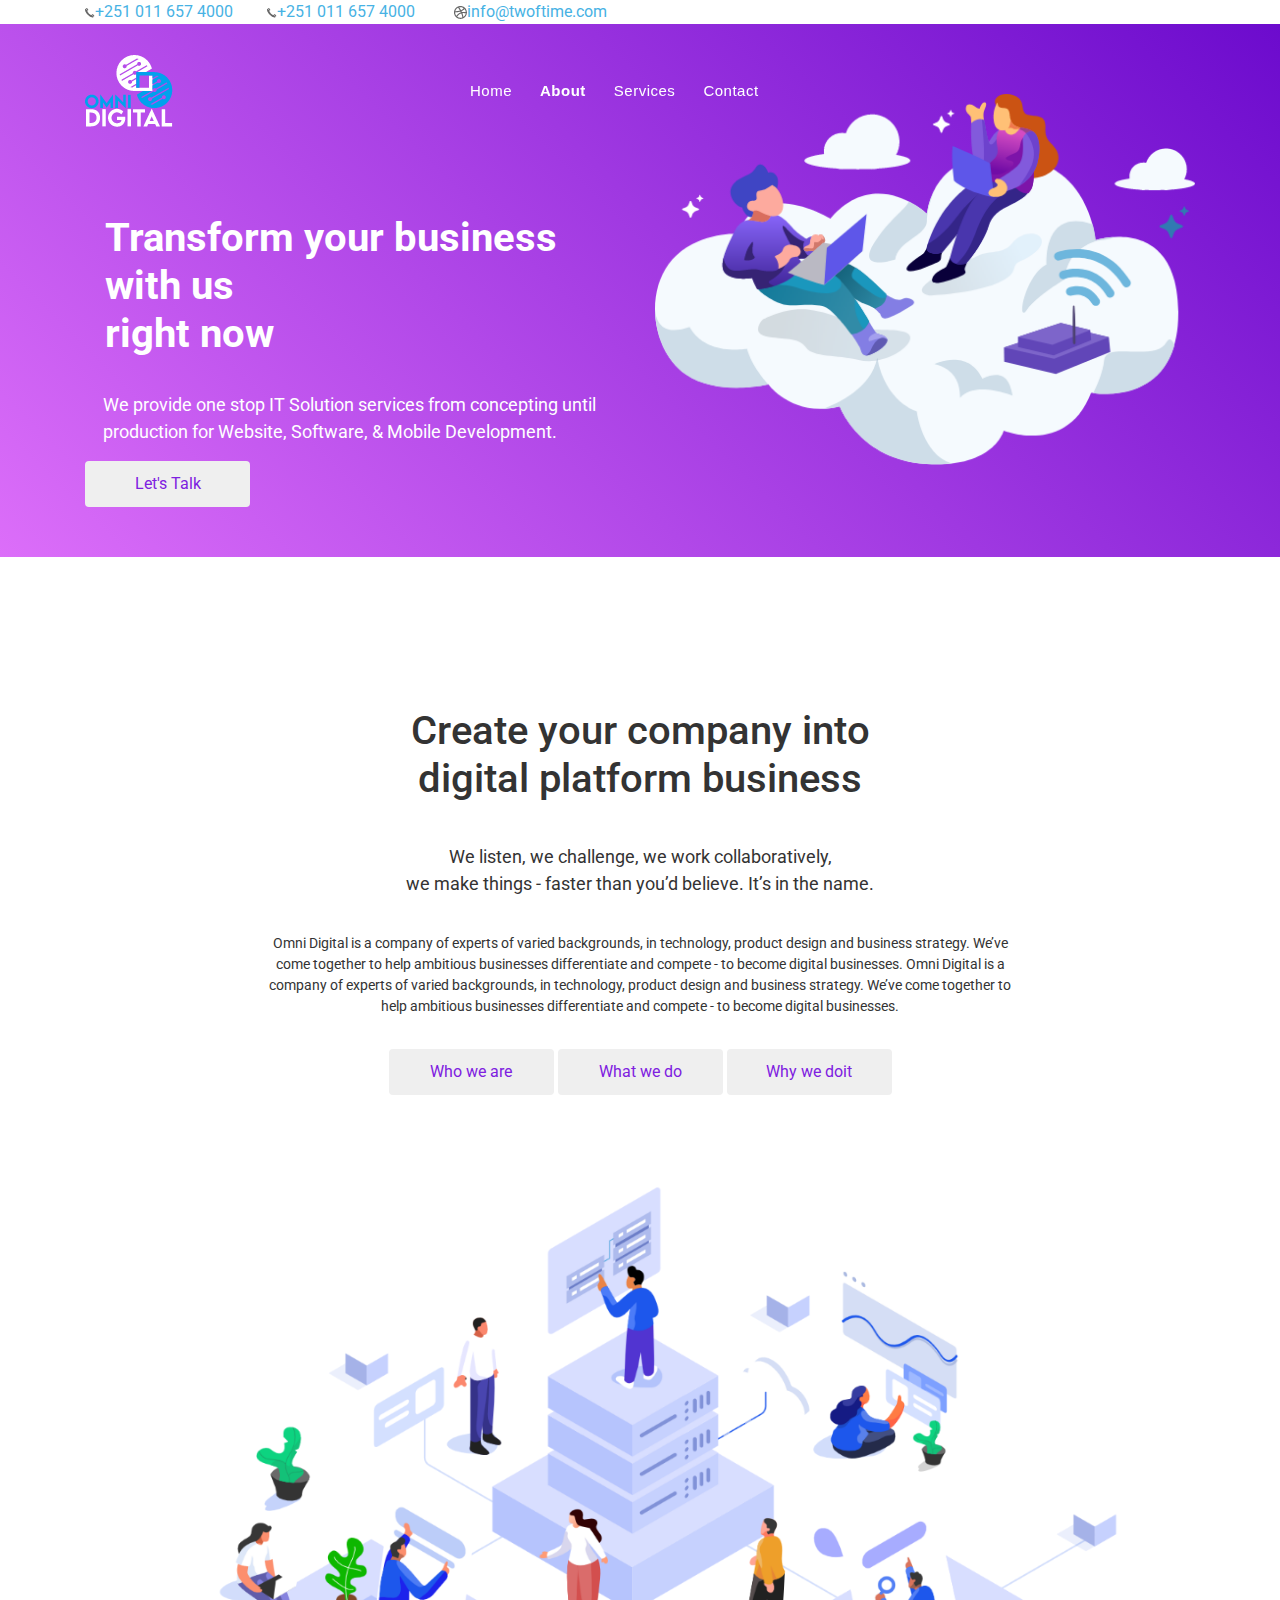
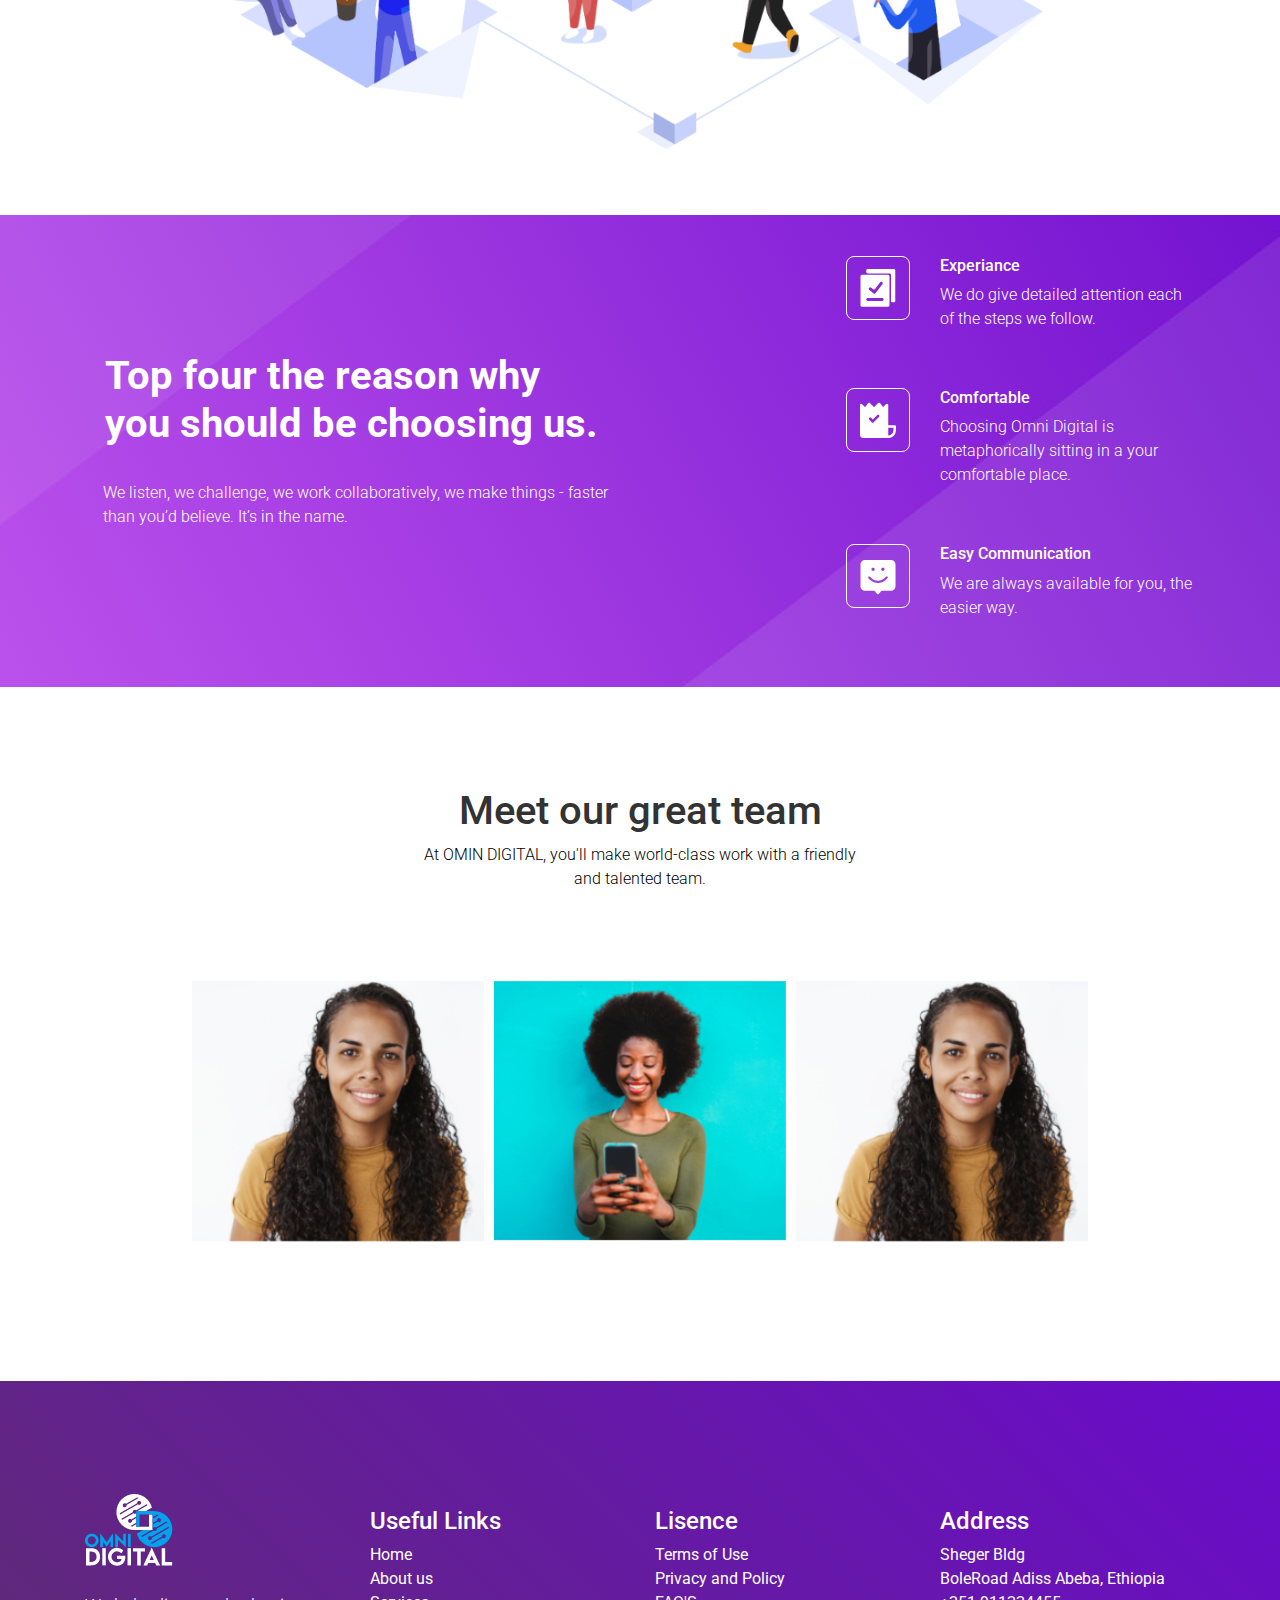
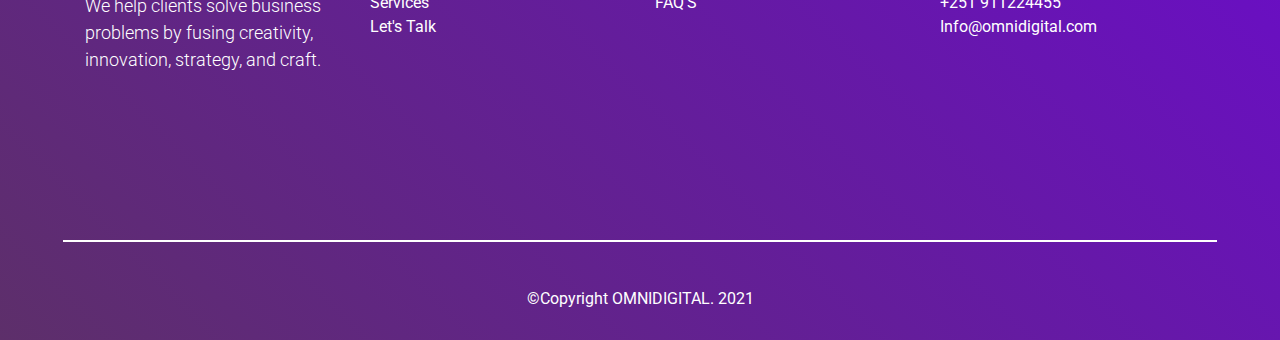
==== commit beaea2f5: "form updated" ====
--- a/pages/about.html
+++ b/pages/about.html
@@ -83,7 +83,7 @@
             <p>We listen, we challenge, we work collaboratively,<br> we make things - faster than you’d believe. It’s in
                 the name.
             </p>
-            <p class="secpara">
+            <p class="secpara" id="pText">
                 Omni Digital is a company of experts of varied backgrounds, in technology, product design and business
                 strategy. We’ve
                 come together to help ambitious businesses differentiate and compete - to become digital businesses.
@@ -98,9 +98,9 @@
         <div class="container text-center pt-3">
             <div class="row">
                 <div class="col">
-                    <button class="btn btnA">Who we are</button>
-                    <button class="btn btnA">What we do</button>
-                    <button class="btn btnA">Why we doit</button>
+                    <button class="btn btnA" id="b1">Who we are</button>
+                    <button class="btn btnA" id="b2">What we do</button>
+                    <button class="btn btnA" id="b3">Why we doit</button>
                 </div>
             </div>
 
@@ -160,9 +160,9 @@
         
                 <div class="item"><img src="../Images/About/11.png"></div>
                 <div class="item"><img src="../Images/About/12.png"></div>
-                <div class="item"><img src="http://placehold.it/150x150"></div>
-                <div class="item"><img src="http://placehold.it/150x150"></div>
-                <div class="item"><img src="http://placehold.it/150x150"></div>
+                <div class="item"><img src="../Images/About/11.png"></div>
+                <div class="item"><img src="../Images/About/12.png"></div>
+                <div class="item"><img src="../Images/About/11.png"></div>
             </div>
         </div>
 
@@ -233,7 +233,7 @@
     <script src="../Assets/vendor/owl.carousel/owl.carousel.min.js"></script>
     <script src="../Assets/vendor/aos/aos.js"></script>
     <script src="../Assets/js/main.js"></script>
-
+<script src="../Assets/vendor/jquery/jquery.min.js"></script>
 </body>
 
 </html>--- a/Assets/css/style.css
+++ b/Assets/css/style.css
@@ -111,86 +111,6 @@
 .nav-menu li:hover > a {
   color: white;
   font-weight: bold;
-}
-
-.nav-menu .drop-down ul {
-  border-radius: 8px;
-  display: block;
-  position: absolute;
-  left: 14px;
-  top: calc(100% + 30px);
-  z-index: 99;
-  opacity: 0;
-  visibility: hidden;
-  padding: 10px 0;
-  background: #fff;
-  box-shadow: 0px 0px 30px rgba(127, 137, 161, 0.25);
-  transition: 0.3s;
-}
-
-.nav-menu .drop-down:hover > ul {
-  opacity: 1;
-  top: 100%;
-  visibility: visible;
-}
-
-.nav-menu .drop-down li {
-  min-width: 180px;
-  position: relative;
-}
-
-.nav-menu .drop-down ul a {
-  padding: 10px 20px;
-  font-size: 14px;
-  font-weight: 500;
-  text-transform: none;
-  color: #0c3c53;
-}
-
-.nav-menu .drop-down ul a:hover,
-.nav-menu .drop-down ul .active > a,
-.nav-menu .drop-down ul li:hover > a {
-  color: #47b2e4;
-}
-
-.nav-menu .drop-down > a:after {
-  content: "\ea99";
-  font-family: IcoFont;
-  padding-left: 5px;
-}
-
-.nav-menu .drop-down .drop-down ul {
-  top: 0;
-  left: calc(100% - 30px);
-}
-
-.nav-menu .drop-down .drop-down:hover > ul {
-  opacity: 1;
-  top: 0;
-  left: 100%;
-}
-
-.nav-menu .drop-down .drop-down > a {
-  padding-right: 35px;
-}
-
-.nav-menu .drop-down .drop-down > a:after {
-  content: "\eaa0";
-  font-family: IcoFont;
-  position: absolute;
-  right: 15px;
-}
-
-@media (max-width: 1366px) {
-  .nav-menu .drop-down .drop-down ul {
-    left: -90%;
-  }
-  .nav-menu .drop-down .drop-down:hover > ul {
-    left: -100%;
-  }
-  .nav-menu .drop-down .drop-down > a:after {
-    content: "\ea9d";
-  }
 }
 
 /* Get Startet Button */
@@ -450,7 +370,9 @@
   border-radius: 5px;
   height: 47px;
   border: none;
-}
+  text-align: center;
+}
+
 #section7 button {
   margin-top: 50px;
   margin-bottom: 70px;
@@ -755,10 +677,10 @@
   p {
     text-align: center;
   }
-  .cont{
-        margin: 10px 0;
-  }
-  #form p{
+  .cont {
+    margin: 10px 0;
+  }
+  #form p {
     color: #666666;
     padding-left: 12px;
   }
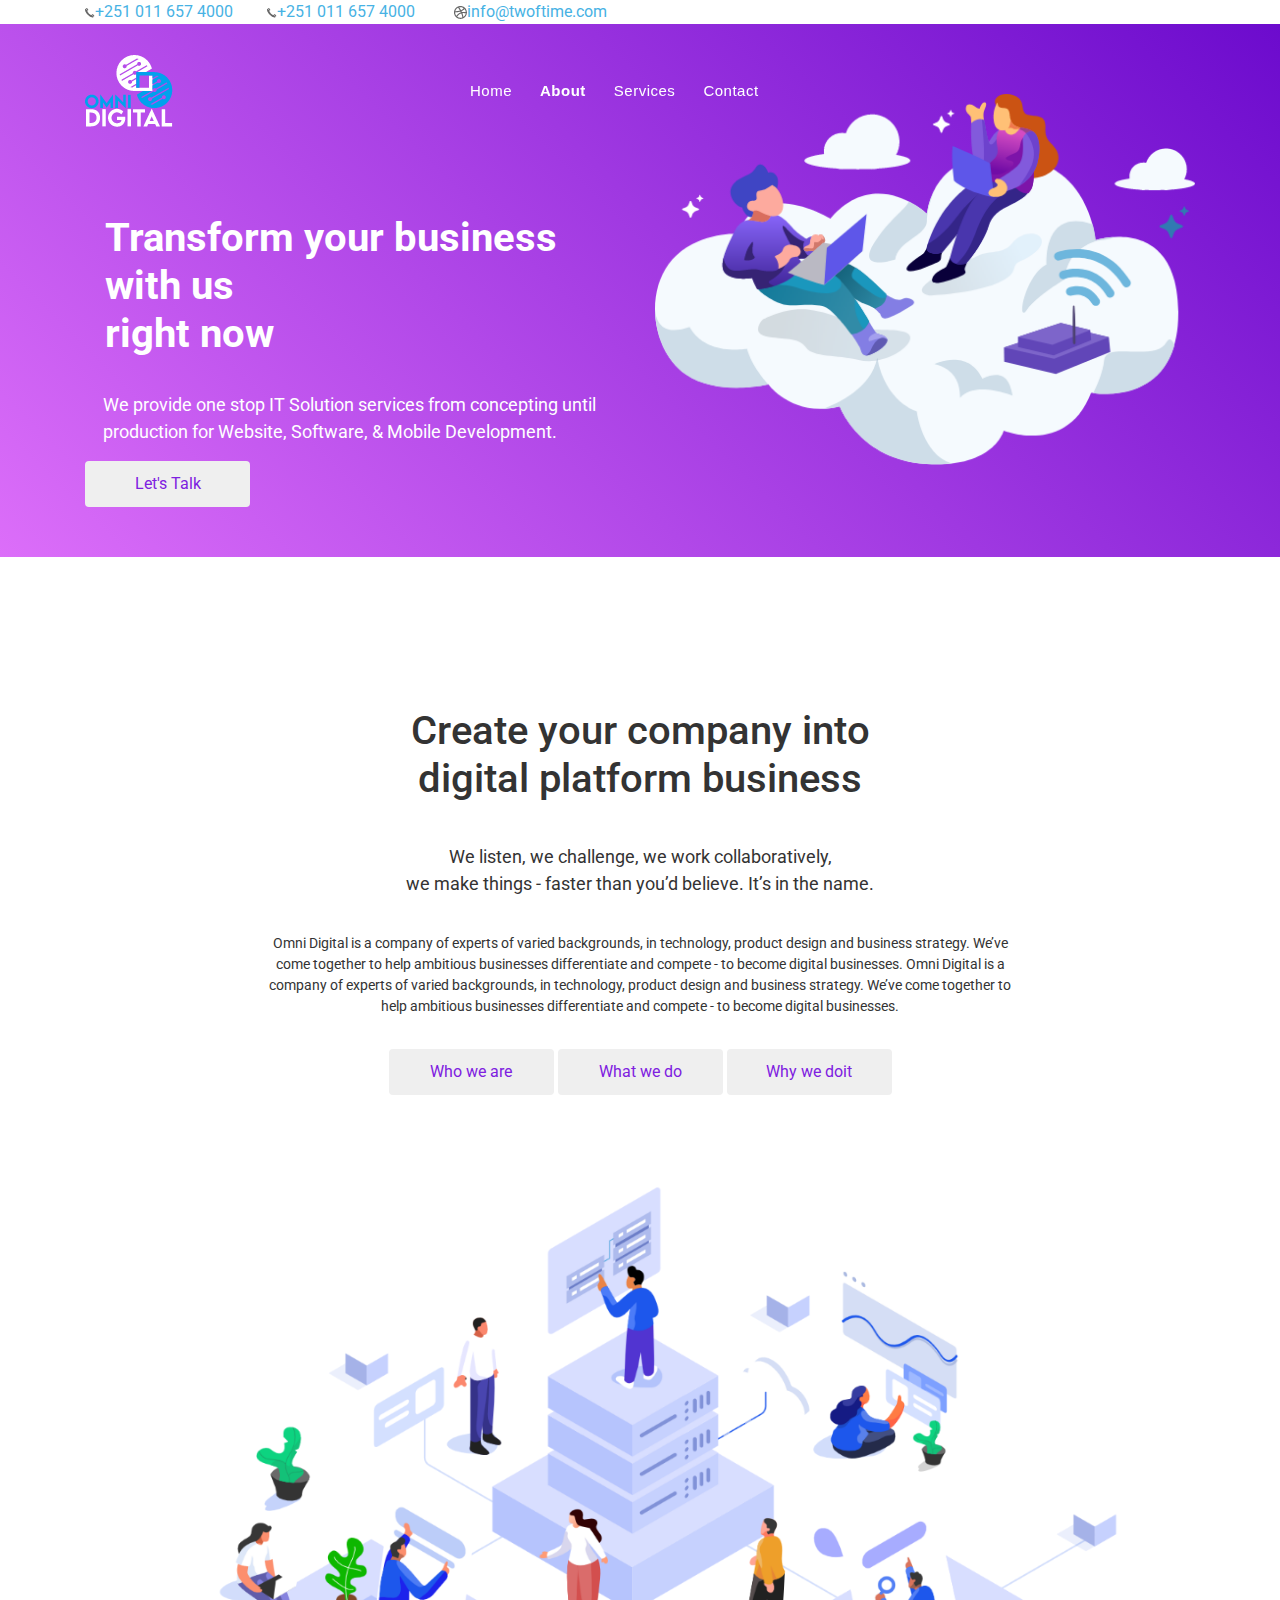
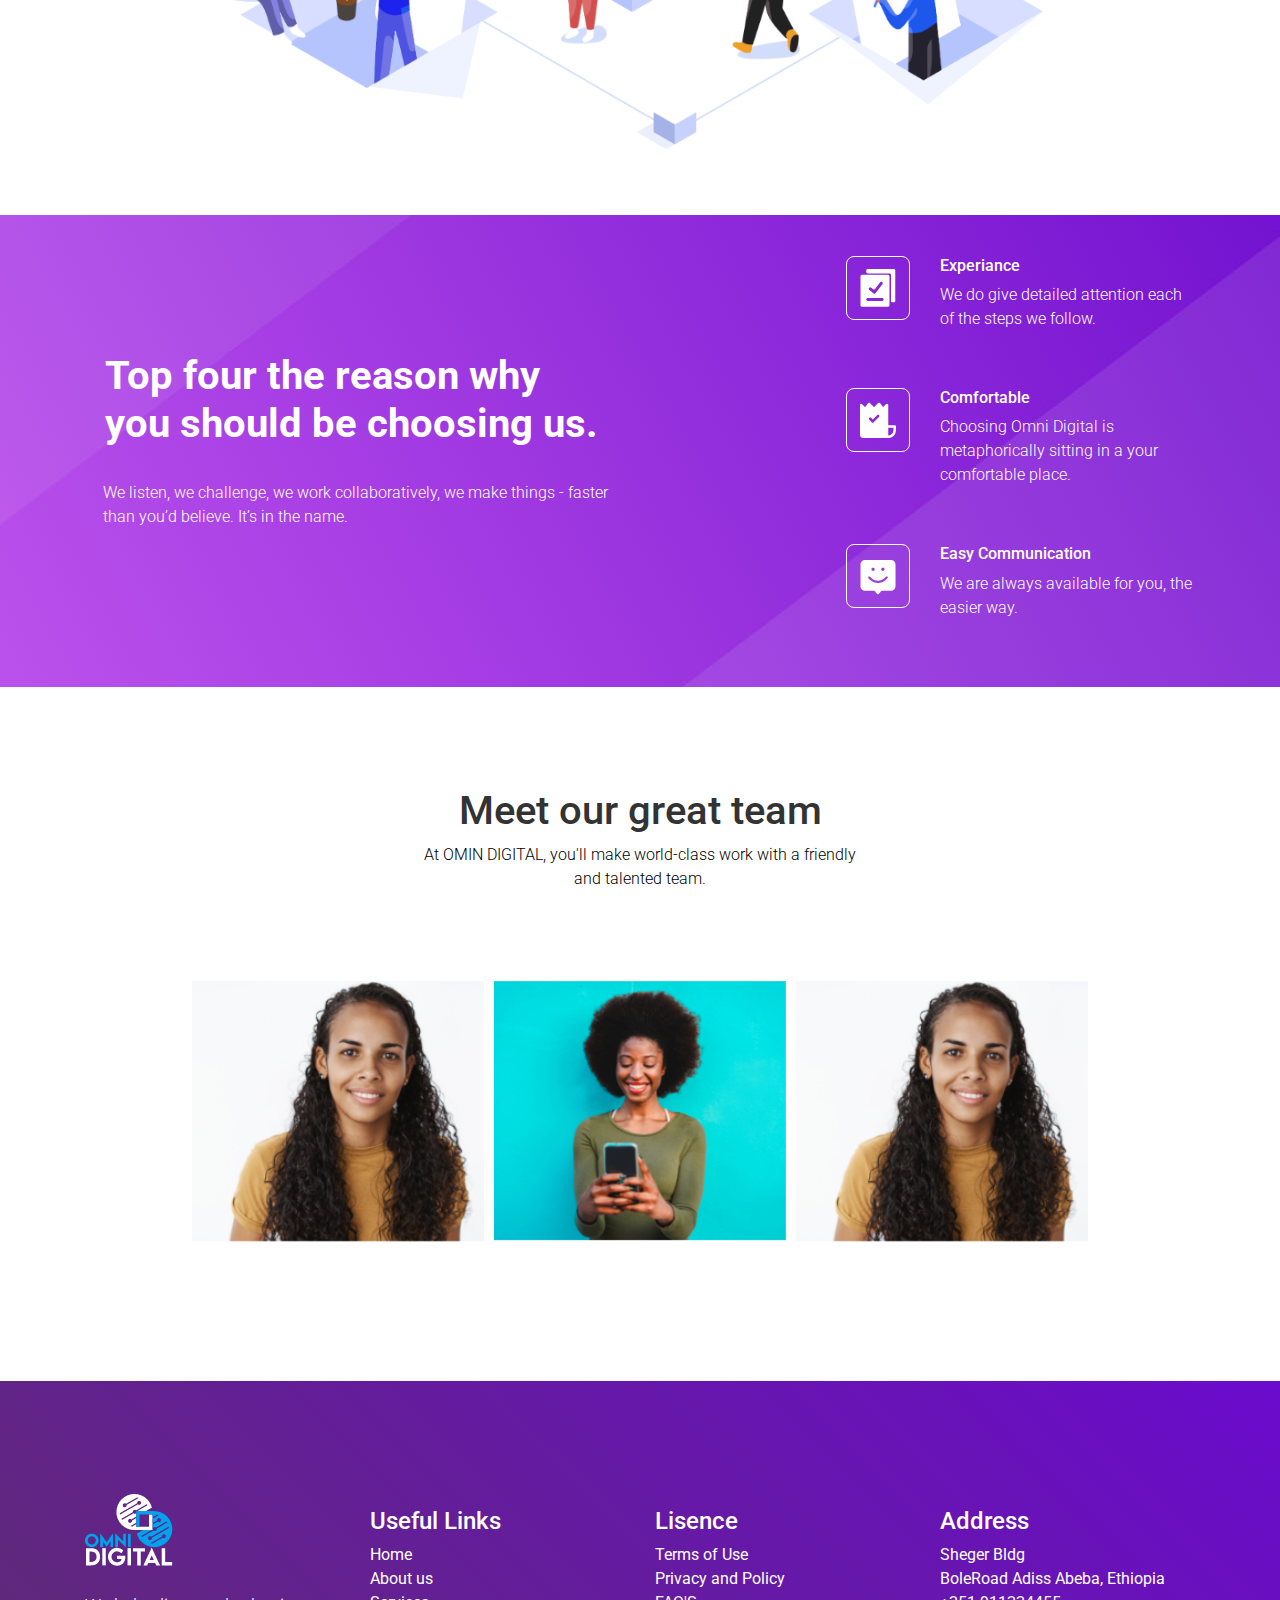
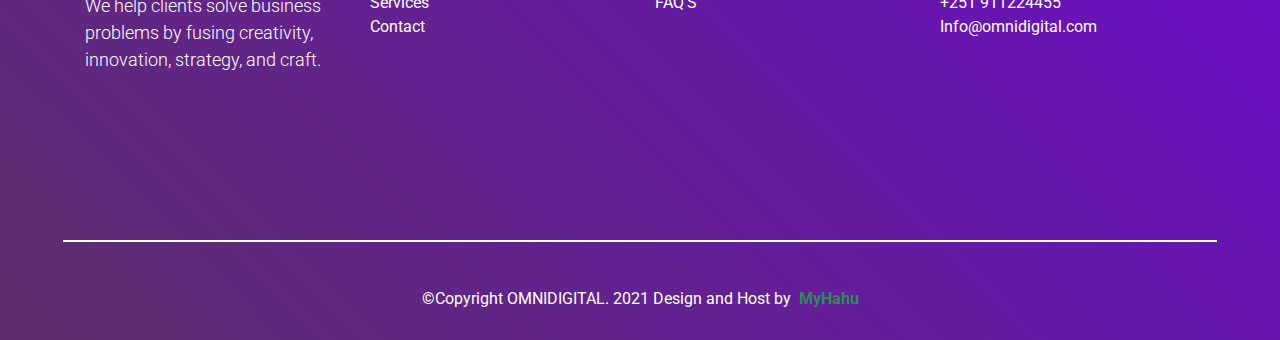
==== commit 8ab13260: "some change" ====
--- a/pages/about.html
+++ b/pages/about.html
@@ -121,7 +121,7 @@
                 <div class="col-lg-6">
                     <div class="row blog">
                         <div class="col-lg-6 text-right">
-                            <img src="../Images/About/Group 3.png" alt="">
+                            <img src="../Images/About/Group 3.png" alt="" class="acc">
                         </div>
                         <div class="col-lg-6 text-left">
                             <h6>Experiance</h6>
@@ -129,8 +129,8 @@
                         </div>
                     </div>
                     <div class="row blog">
-                        <div class="col-lg-6 text-right">
-                            <img src="../Images/About/Group 2.png" alt="">
+                        <div class="col-lg-6 text-right" class="col-md-6 text-center">
+                            <img src="../Images/About/Group 2.png" alt="" class="acc">
                         </div>
                         <div class="col-lg-6 text-left">
                             <h6>Comfortable</h6>
@@ -139,7 +139,7 @@
                     </div>
                     <div class="row blog">
                         <div class="col-lg-6 text-right">
-                            <img src="../Images/About/Group 1.png" alt="">
+                            <img src="../Images/About/Group 1.png" alt="" class="acc">
                         </div>
                         <div class="col-lg-6 text-left">
                             <h6>Easy Communication</h6>
@@ -189,7 +189,7 @@
                             <li> <a href="about.html">About us</a></li>
                             <li><a href="service.html">Services</a></li>
 
-                            <li><a href="contact.html">Let's Talk </a></li>
+                            <li><a href="contact.html">Contact</a></li>
                         </ul>
                     </div>
 
@@ -217,7 +217,7 @@
         <hr class="hr">
         <div class="container footer-bottom clearfix">
             <div class="copyright text-center copy">
-                &copy;Copyright OMNIDIGITAL. 2021
+                &copy;Copyright OMNIDIGITAL. 2021 <spam class="design">Design and Host by<b class="myhahu">MyHahu</b></spam>
             </div>
         </div>
     </footer><!-- End Footer -->
--- a/Assets/css/style.css
+++ b/Assets/css/style.css
@@ -578,6 +578,10 @@
   margin-top: 10px;
   background: linear-gradient(45deg, #dc6ef9, #6b0bcd);
 }
+.down{
+    padding-bottom: 29px;
+    margin-left: 40px;
+}
 
 #footer {
   background: linear-gradient(45deg, #5d2f6a, #6b0bcd);
@@ -609,6 +613,32 @@
 }
 p.fotter-para {
   font-weight: 300;
+}
+.design{
+
+}
+.myhahu{
+    color: seagreen;
+    padding-left: 8px;
+}
+
+
+/* ######### Medium device ########## */
+@media (min-width: 769px) and (max-width : 992px){
+  .form{
+    margin: -92px 163px 75px 237px;
+  }
+  #about3 img.acc{
+    margin-right:20px;
+  }
+  #about3 h6{
+    text-align: center;
+    padding-top: 20px;
+  }
+  .down{
+    margin: 0;
+    padding: 0;
+  }
 }
 
 /* ######### Small Device ##### */
@@ -628,6 +658,13 @@
   #about2 p.secpara {
     padding: 0;
   }
+  #about3 img.acc{
+    margin-right:128px;
+  }
+  #about3 h6{
+    text-align: center;
+    padding-top: 20px;
+  }
   #service5 div.rest {
     margin: 0;
   }
@@ -636,6 +673,10 @@
   }
   #form button.btn {
     margin: 20px 0 32px 0;
+  }
+  .down{
+    margin: 0;
+    padding: 0;
   }
 }
 /* ##### Extra Small Device */
@@ -684,5 +725,8 @@
     color: #666666;
     padding-left: 12px;
   }
+  .down{
+    margin: 0;
+  }
 }
 /* ####### End ######## */
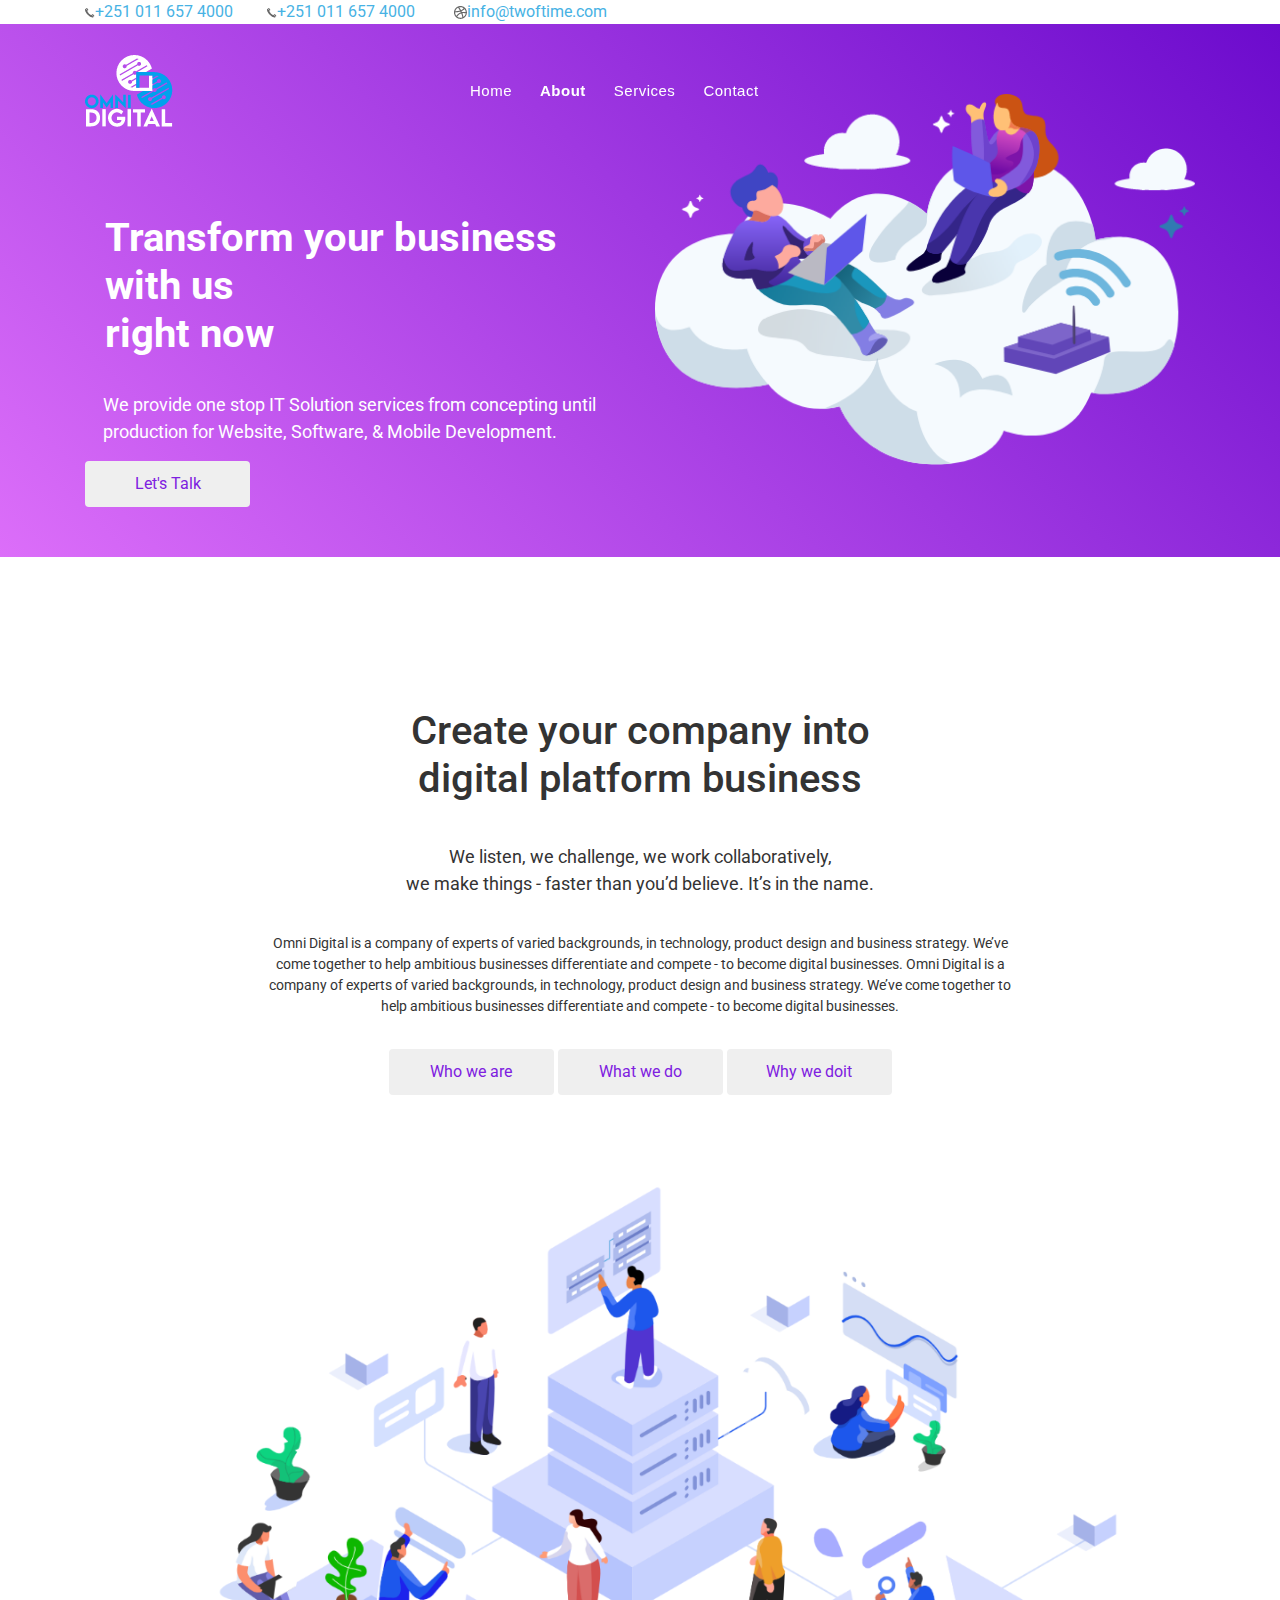
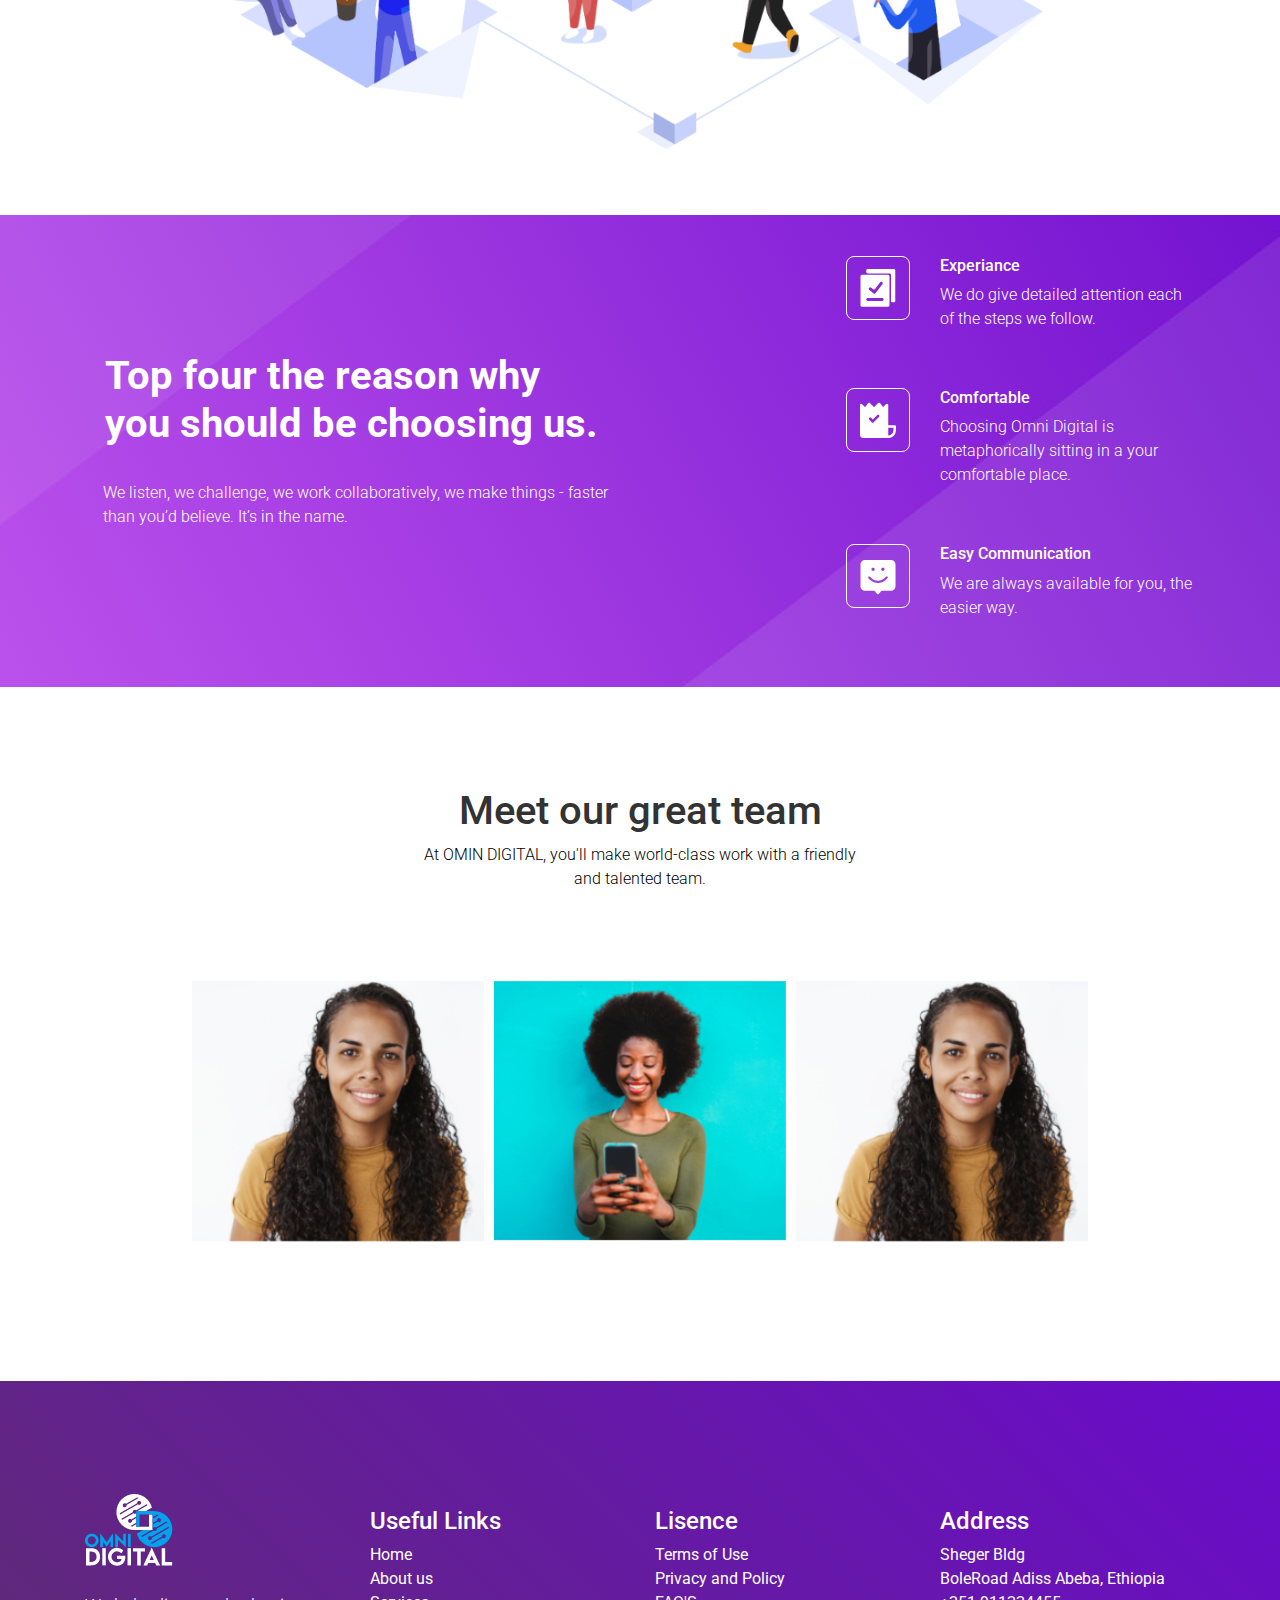
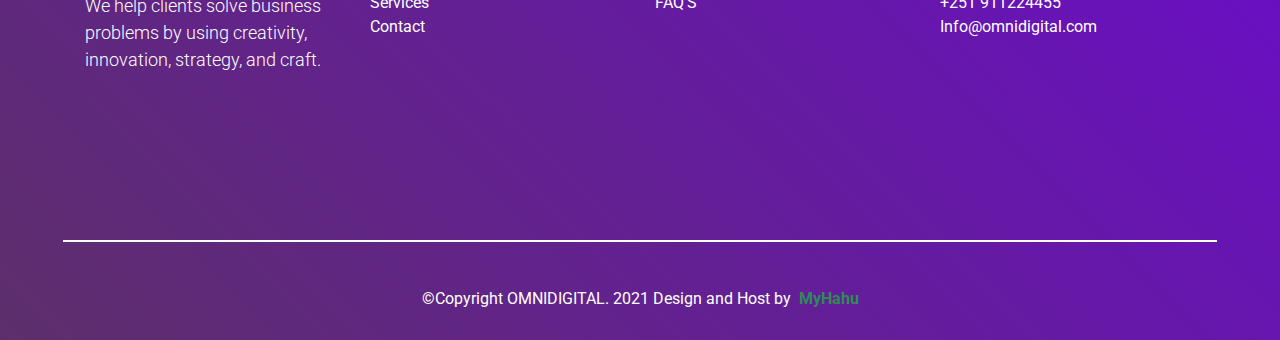
==== commit ae942254: "some changes" ====
--- a/pages/about.html
+++ b/pages/about.html
@@ -178,7 +178,7 @@
 
                         <img class="fotter-logo" src="../Images/Home/Header/Logo.png" alt="">
                         <p class="fotter-para">We help clients solve business
-                            problems by fusing creativity,
+                            problems by using creativity,
                             innovation, strategy, and craft.</p>
                     </div>
 
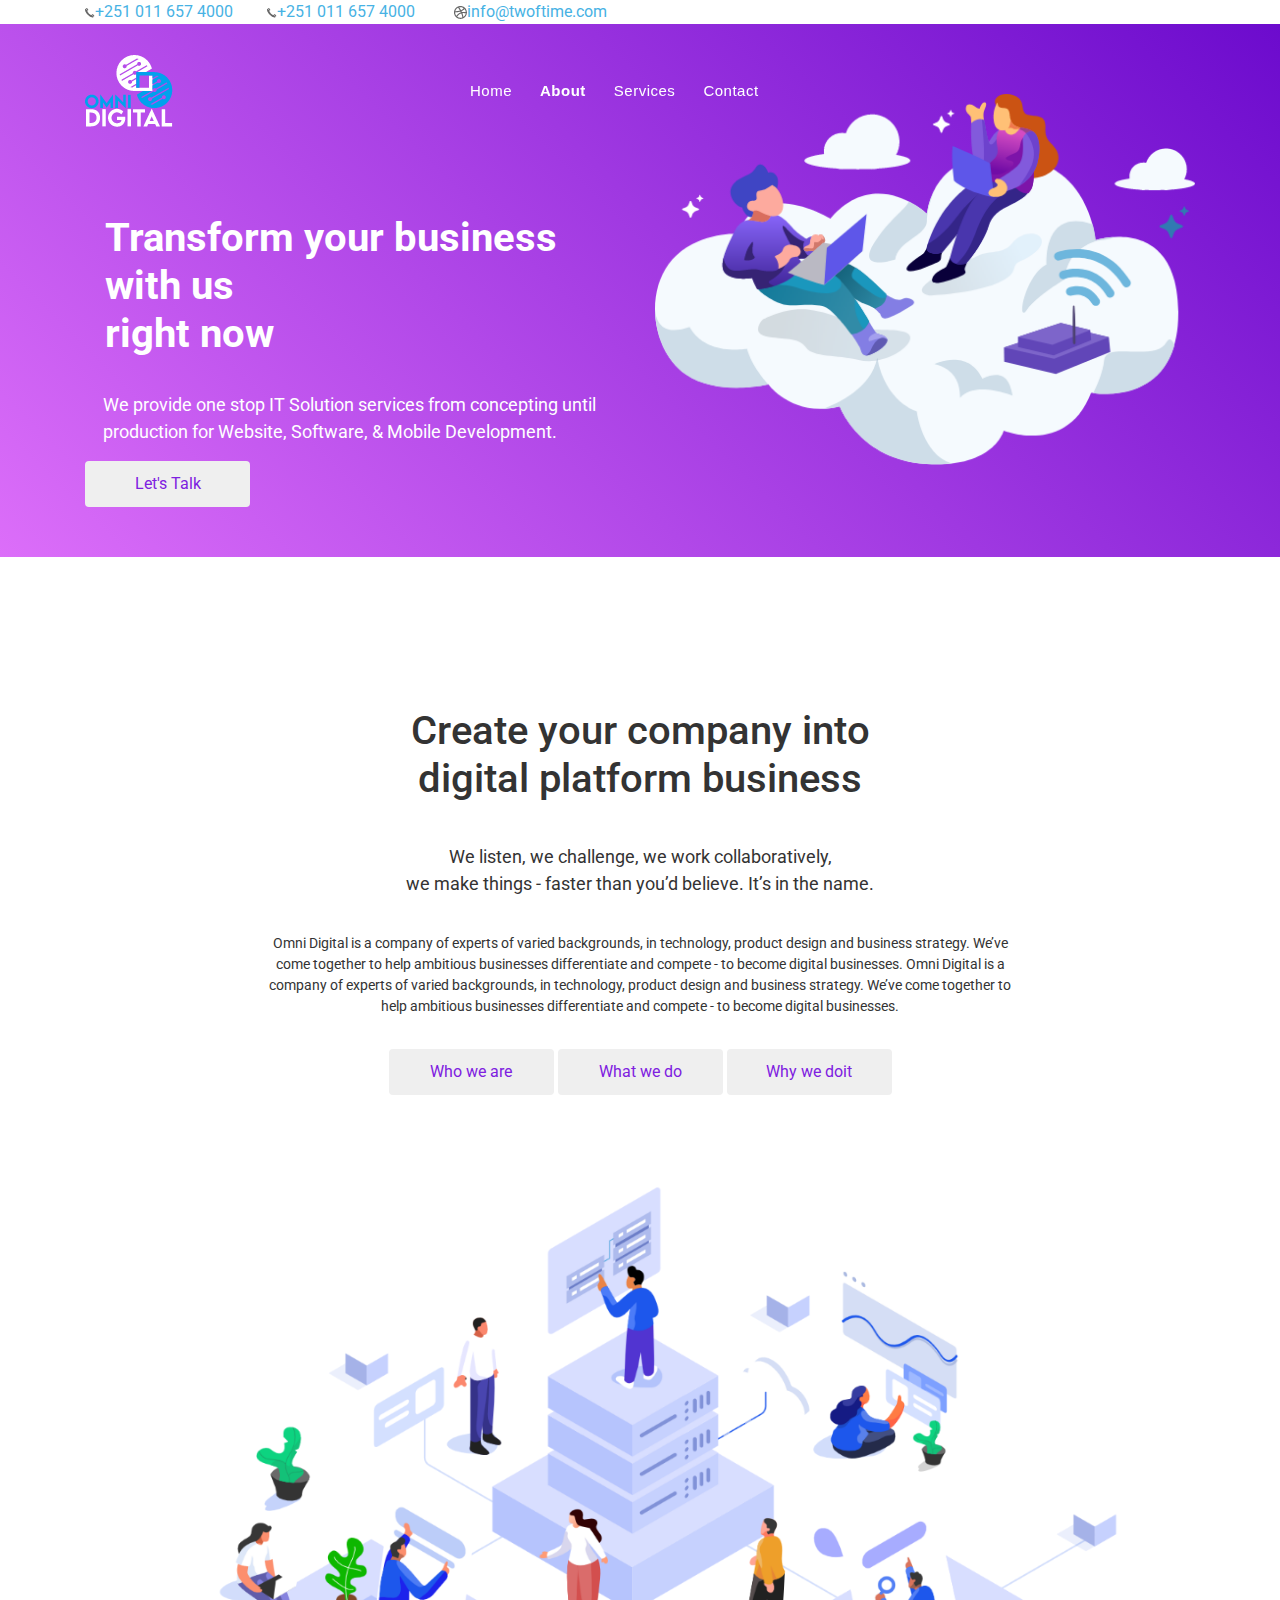
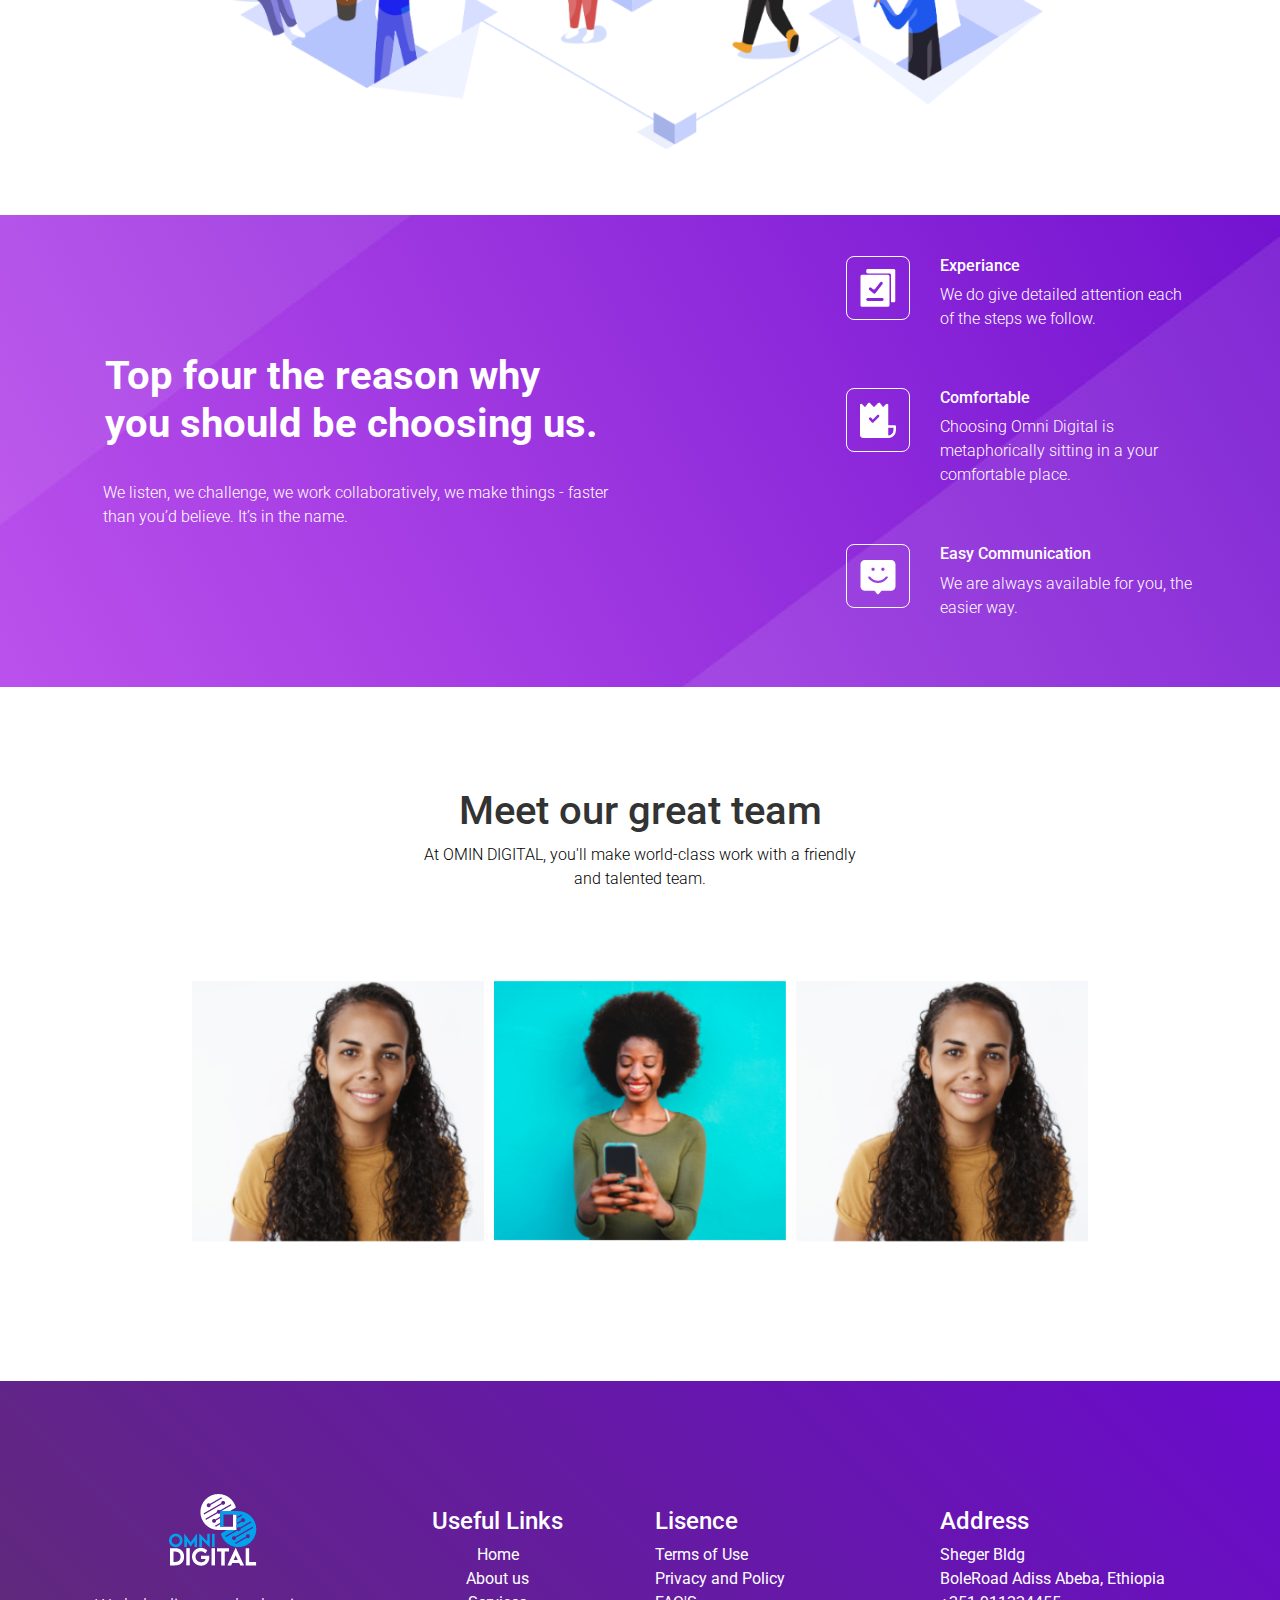
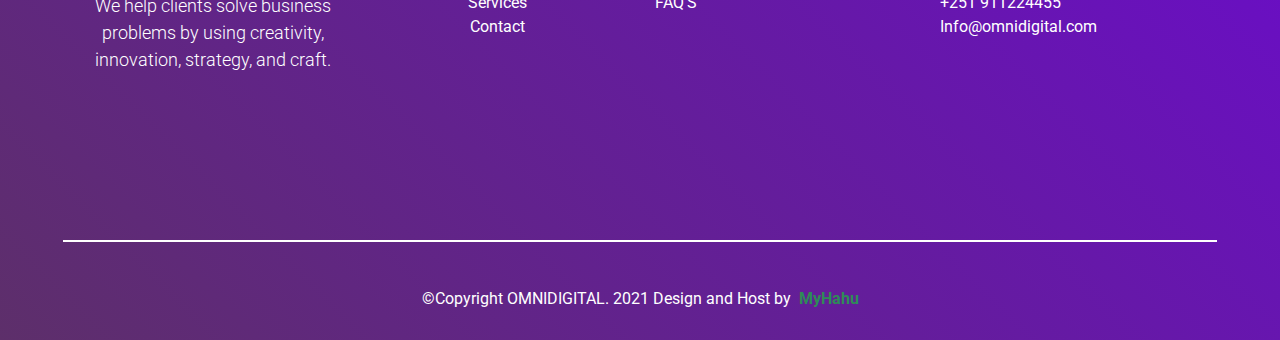
==== commit 9f9fccf4: "changes in contact down class" ====
--- a/pages/about.html
+++ b/pages/about.html
@@ -174,7 +174,7 @@
         <div class="footer-top">
             <div class="container">
                 <div class="row footer-space">
-                    <div class="col-lg-3 col-md-6">
+                    <div class="col-lg-3 col-md-6 sample">
 
                         <img class="fotter-logo" src="../Images/Home/Header/Logo.png" alt="">
                         <p class="fotter-para">We help clients solve business
@@ -182,7 +182,7 @@
                             innovation, strategy, and craft.</p>
                     </div>
 
-                    <div class="col-lg-3 col-md-6 ">
+                    <div class="col-lg-3 col-md-6 sample ">
                         <h4>Useful Links</h4>
                         <ul class="list-unstyled links">
                             <li><a href="../index.html">Home</a></li>
--- a/Assets/css/style.css
+++ b/Assets/css/style.css
@@ -111,20 +111,6 @@
 .nav-menu li:hover > a {
   color: white;
   font-weight: bold;
-}
-
-/* Get Startet Button */
-.get-started-btn {
-  margin-left: 25px;
-  color: #fff;
-  border-radius: 50px;
-  padding: 6px 25px 7px 25px;
-  white-space: nowrap;
-  transition: 0.3s;
-  font-size: 14px;
-  display: inline-block;
-  border: 2px solid #47b2e4;
-  font-weight: 600;
 }
 
 @media (max-width: 768px) {
@@ -191,19 +177,6 @@
   color: #47b2e4;
   text-decoration: none;
 }
-
-.mobile-nav .drop-down > a:after {
-  content: "\ea99";
-  font-family: IcoFont;
-  padding-left: 10px;
-  position: absolute;
-  right: 15px;
-}
-
-.mobile-nav .active.drop-down > a:after {
-  content: "\eaa1";
-}
-
 .mobile-nav .drop-down > a {
   padding-right: 35px;
 }
@@ -372,6 +345,9 @@
   border: none;
   text-align: center;
 }
+form div.col{
+  padding-left: 30px;
+}
 
 #section7 button {
   margin-top: 50px;
@@ -436,14 +412,10 @@
   position: relative;
 }
 
-/* fix blank or flashing items on carousel */
 .owl-carousel .item {
   position: relative;
   z-index: 100;
-  -webkit-backface-visibility: hidden;
-}
-
-/* end fix */
+}
 .owl-nav > div {
   margin-top: -26px;
   position: absolute;
@@ -451,17 +423,6 @@
   color: #cdcbcd;
 }
 
-.owl-nav i {
-  font-size: 52px;
-}
-
-.owl-nav .owl-prev {
-  left: -30px;
-}
-
-.owl-nav .owl-next {
-  right: -30px;
-}
 /* ##########End line of About page##### */
 #service1 {
   background-image: url(../../Images/Home/Rec\ 1.jpg);
@@ -533,7 +494,10 @@
 #service5 {
   margin-top: 50px;
 }
-
+.text-array {
+  font-size: 15px!important;
+  padding-top: 0!important;
+}
 #service5 div.rest {
   background: linear-gradient(45deg, #dc6ef9, #6b0bcd);
   text-align: center;
@@ -578,9 +542,13 @@
   margin-top: 10px;
   background: linear-gradient(45deg, #dc6ef9, #6b0bcd);
 }
-.down{
-    padding-bottom: 29px;
-    margin-left: 40px;
+  #form p {
+    color: #666666;
+    padding-left: 12px;
+  }
+.down {
+  padding-bottom: 29px;
+  margin-left: 40px;
 }
 
 #footer {
@@ -614,28 +582,30 @@
 p.fotter-para {
   font-weight: 300;
 }
-.design{
-
-}
-.myhahu{
-    color: seagreen;
-    padding-left: 8px;
-}
-
-
+
+.myhahu {
+  color: seagreen;
+  padding-left: 8px;
+}
+/* ######### Large Device ########## */
+@media screen and (min-width:1200px){
+  .sample{
+    text-align:center;
+  }
+}
 /* ######### Medium device ########## */
-@media (min-width: 769px) and (max-width : 992px){
-  .form{
+@media (min-width: 769px) and (max-width: 992px) {
+  .form {
     margin: -92px 163px 75px 237px;
   }
-  #about3 img.acc{
-    margin-right:20px;
-  }
-  #about3 h6{
+  #about3 img.acc {
+    margin-right: 20px;
+  }
+  #about3 h6 {
     text-align: center;
     padding-top: 20px;
   }
-  .down{
+  .down {
     margin: 0;
     padding: 0;
   }
@@ -643,25 +613,24 @@
 
 /* ######### Small Device ##### */
 @media screen and (max-width: 768px) {
-  body {
-    overflow-x: hidden;
-  }
+
   .array {
     margin-left: 25%;
   }
   .array-text {
     text-align: center;
   }
+
   #section4 p {
     text-align: center;
   }
   #about2 p.secpara {
     padding: 0;
   }
-  #about3 img.acc{
-    margin-right:128px;
-  }
-  #about3 h6{
+  #about3 img.acc {
+    margin-right: 128px;
+  }
+  #about3 h6 {
     text-align: center;
     padding-top: 20px;
   }
@@ -674,16 +643,14 @@
   #form button.btn {
     margin: 20px 0 32px 0;
   }
-  .down{
+  .down {
     margin: 0;
     padding: 0;
   }
 }
 /* ##### Extra Small Device */
 @media screen and (max-width: 576px) {
-  body {
-    overflow-x: hidden !important;
-  }
+
   .btn.btn2 {
     margin-top: 10px;
     margin-left: 0px;
@@ -695,7 +662,7 @@
     text-align: center;
   }
   .array {
-    margin-left: 3%;
+    margin-left: 10%;
   }
   #section7 input {
     width: 78%;
@@ -721,11 +688,8 @@
   .cont {
     margin: 10px 0;
   }
-  #form p {
-    color: #666666;
-    padding-left: 12px;
-  }
-  .down{
+
+  .down {
     margin: 0;
   }
 }
